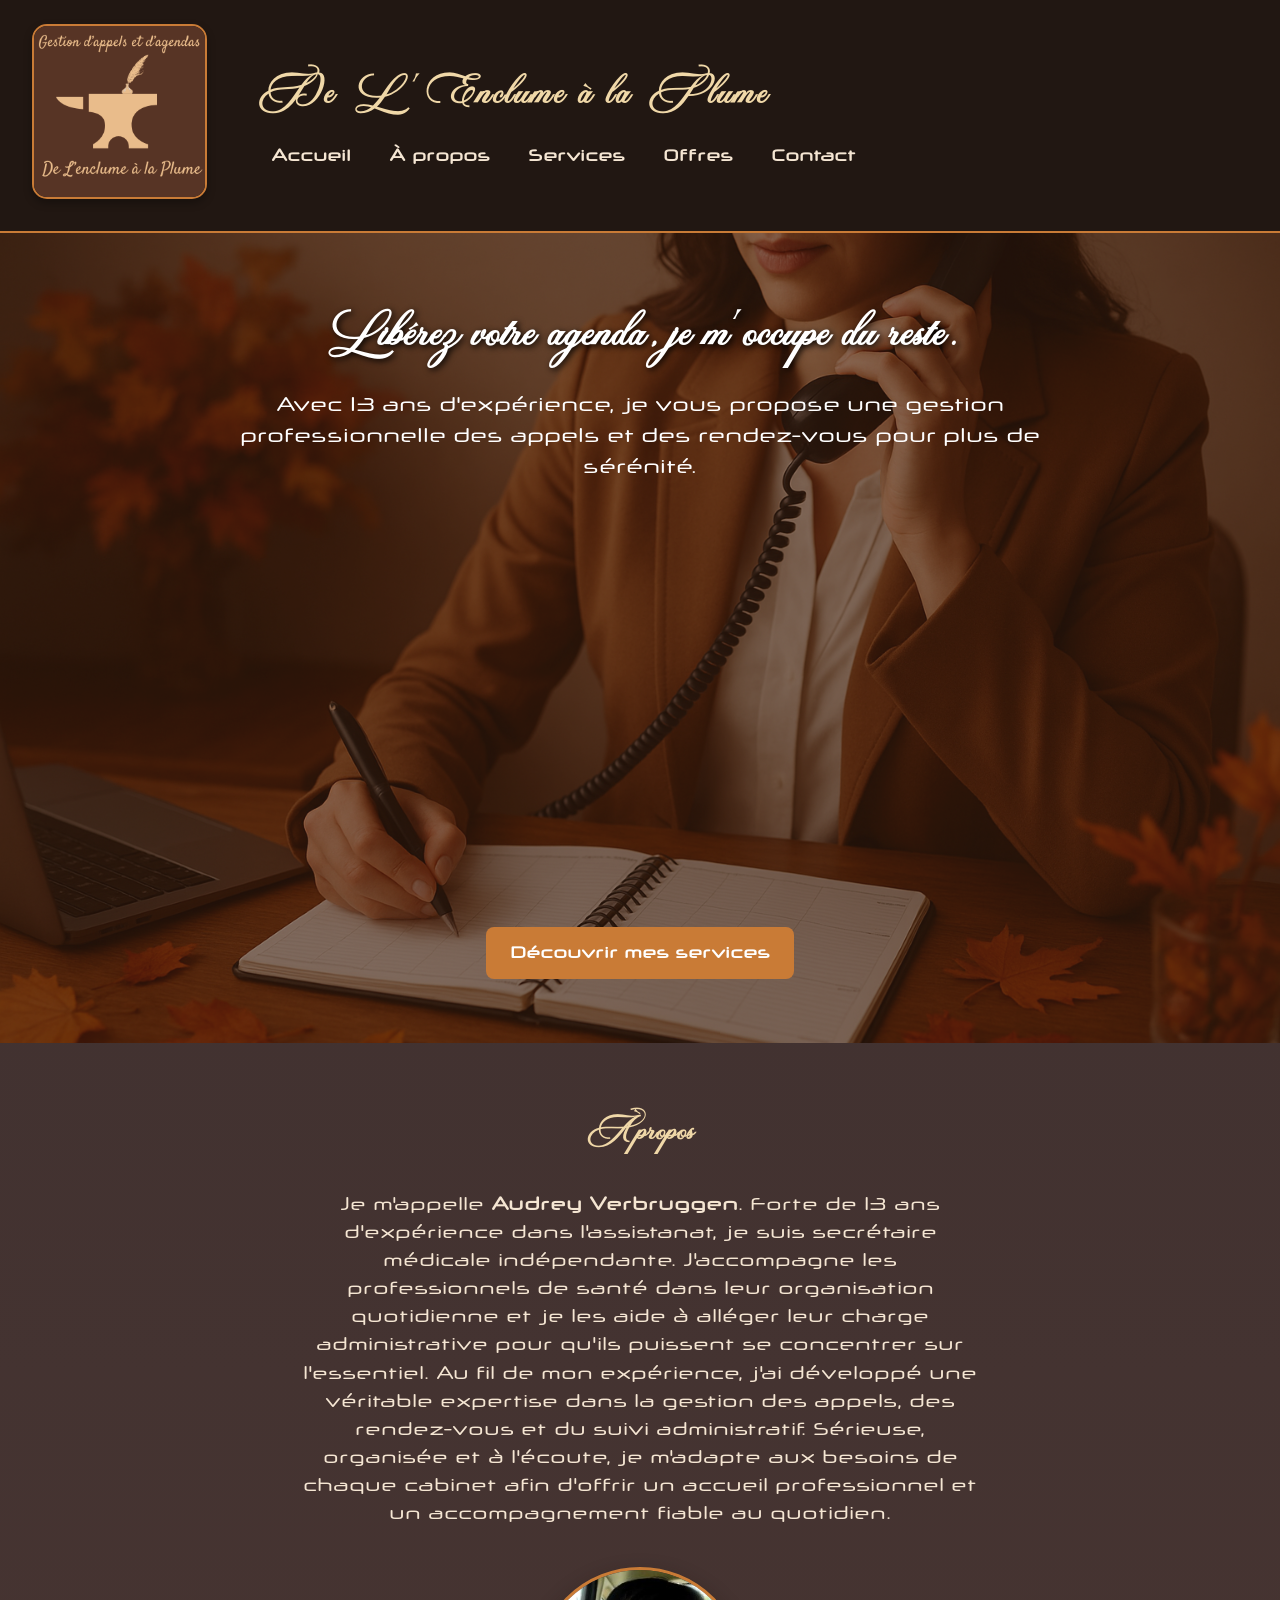
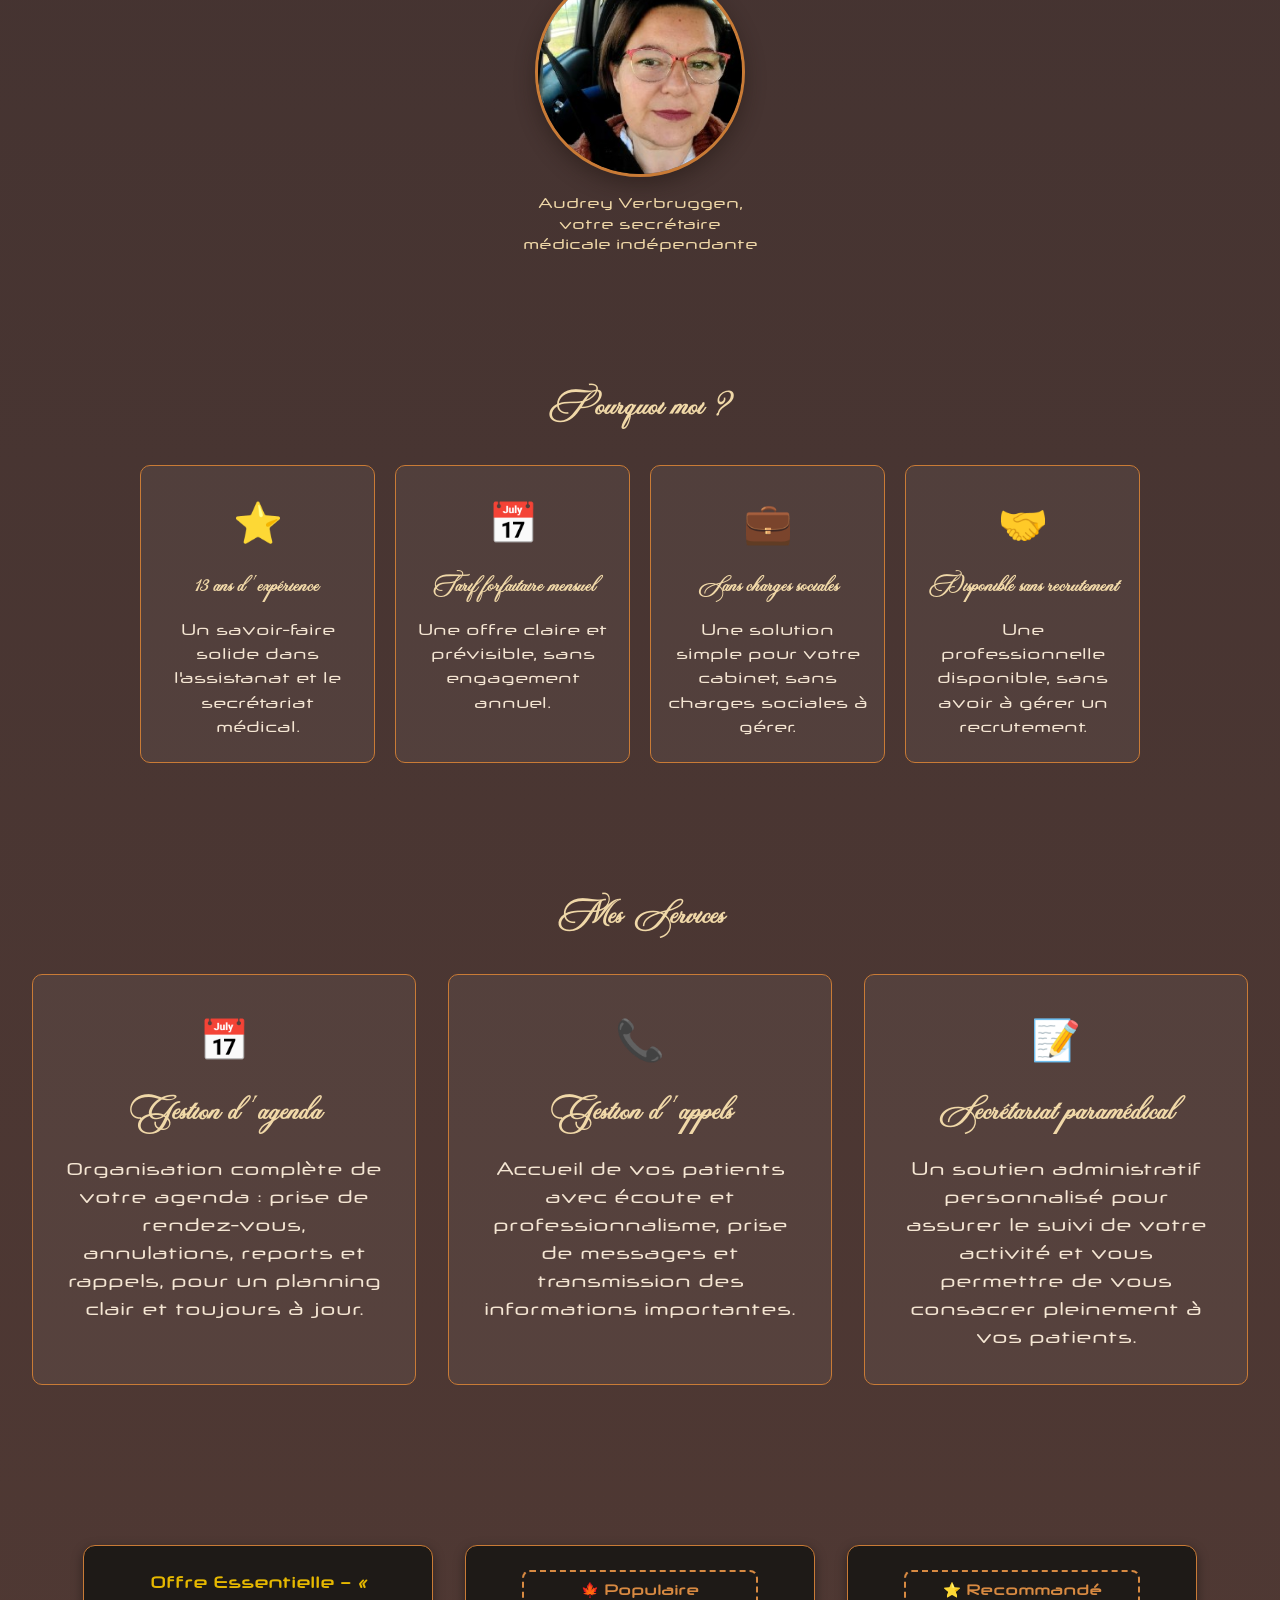
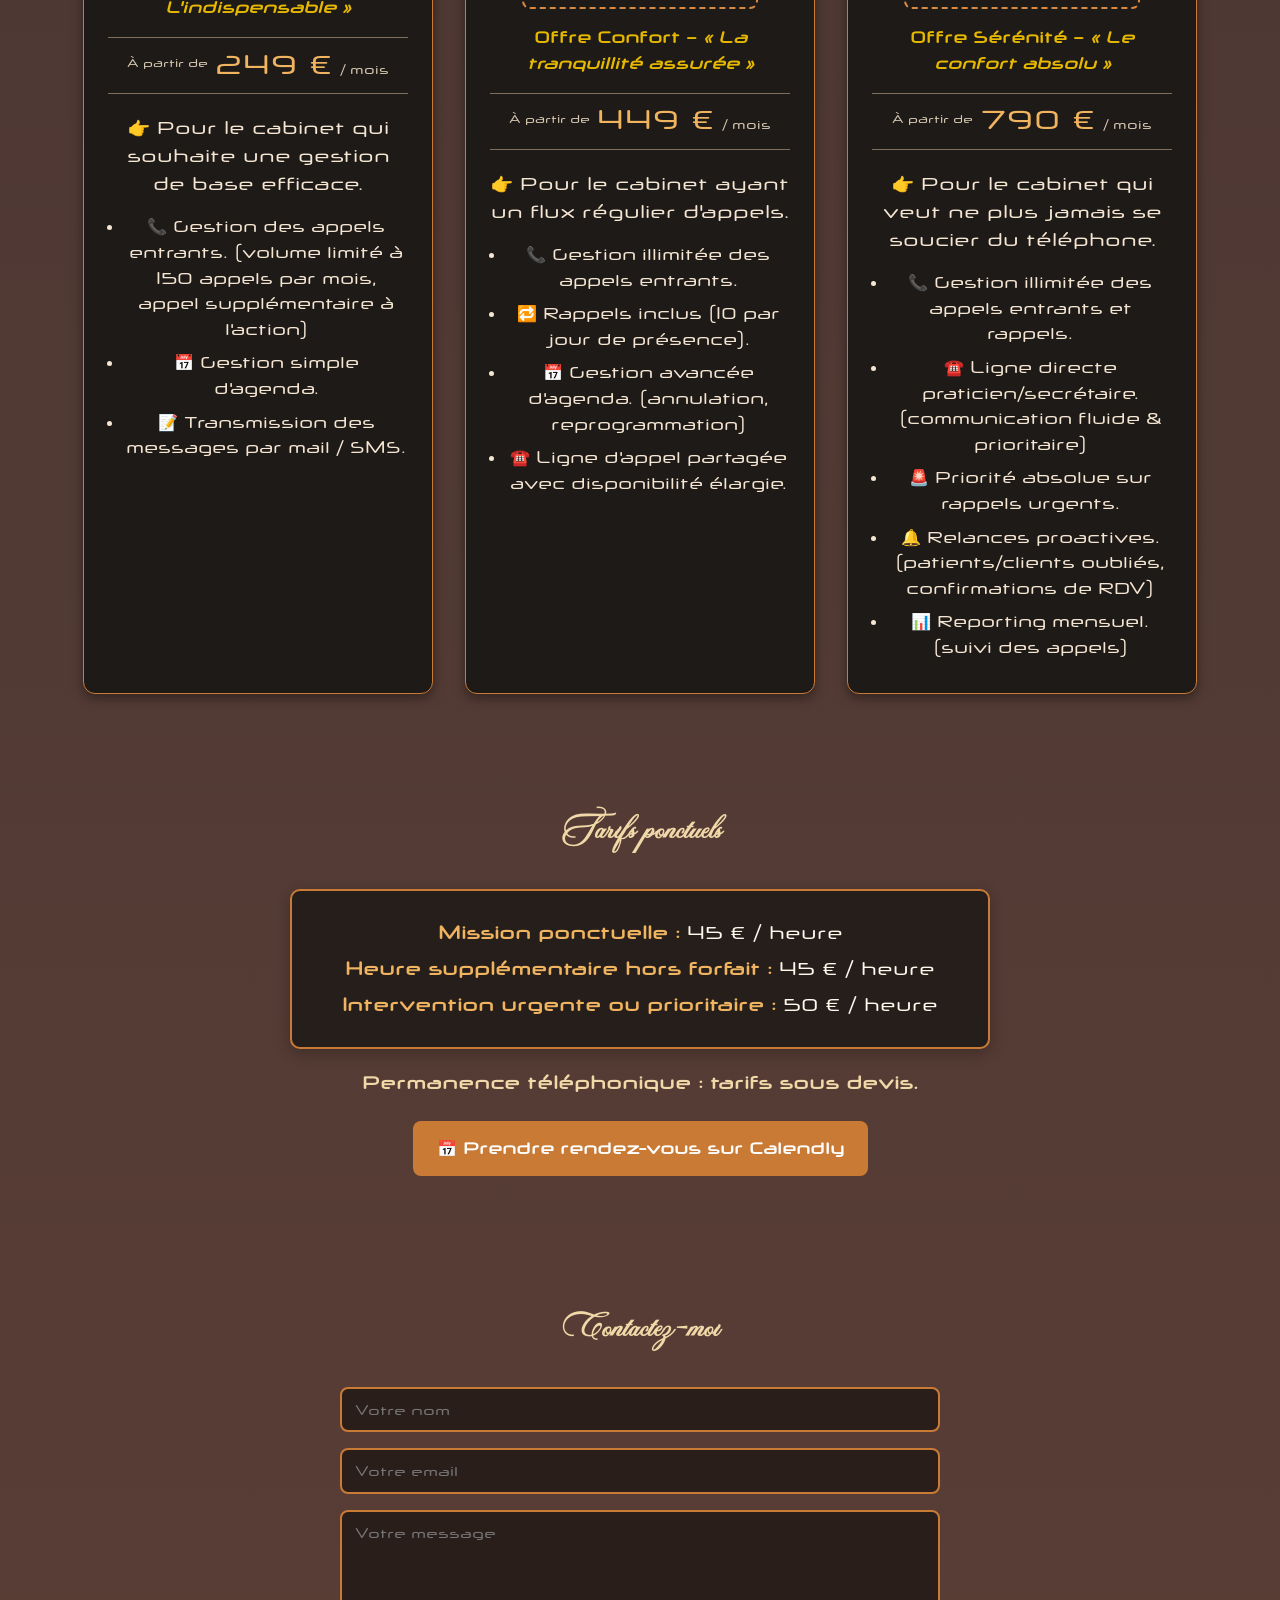
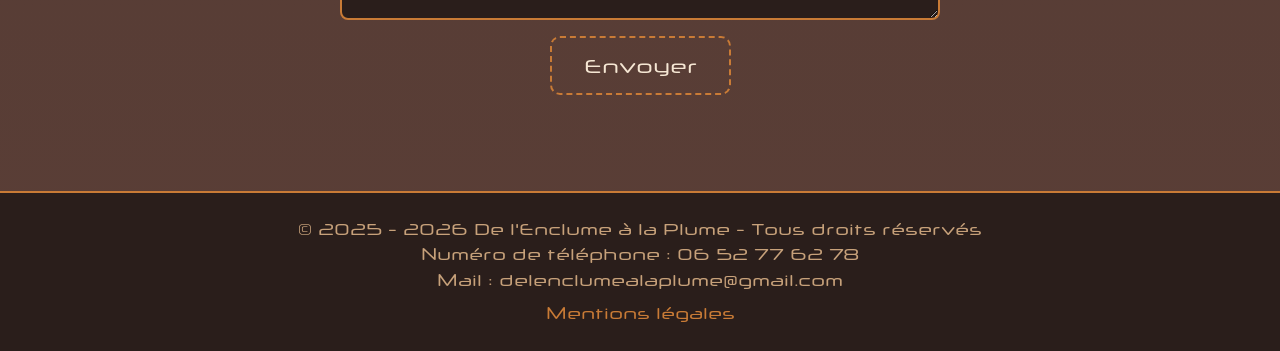
==== index.html @ 6bc29e53 "feat: enhance offer pricing display with improved styling and layout" ====
<!DOCTYPE html>
<html lang="fr">
<head>
  <meta charset="UTF-8">
  <meta name="viewport" content="width=device-width, initial-scale=1.0">
  <meta name="description" content="Découvrez De l'Enclume à la Plume, le site officiel présentant de secrétariat paramédical">
  <title>De l'Enclume à la Plume</title>
  <link rel="stylesheet" href="style.css">
  <link rel="icon" type="image/x-icon" href="images/favicon.png">

</head>
<body>

  <header>
    <div class="logo">
      <img src="images/logo.png" alt="Logo De l'Enclume à la Plume">
    </div>

    <div class="header-content">
    <h1>De L'Enclume à la Plume</h1>
    <button class="menu-toggle" type="button" aria-expanded="false" aria-controls="main-nav" aria-label="Ouvrir le menu">
      <span></span>
      <span></span>
      <span></span>
    </button>
    <nav id="main-nav">
      <a href="#">Accueil</a>
      <a href="#apropos">À propos</a>
      <a href="#services">Services</a>
      <a href="#offres">Offres</a>
      <a href="#contact">Contact</a>
    </nav>
    </div>
  </header>

  <section class="hero">
    <h2>Libérez votre agenda, je m'occupe du reste.</h2>
    <p>Avec 13 ans d'expérience, je vous propose une gestion professionnelle des appels et des rendez-vous pour plus de sérénité.</p>
    <a href="#services" class="btn">Découvrir mes services</a>
  </section>

  <section id="apropos">
    <h3>À propos</h3>
    <p>
      Je m'appelle <strong>Audrey Verbruggen</strong>. Forte de 13 ans d'expérience dans l'assistanat,
      je suis secrétaire médicale indépendante. J'accompagne les professionnels de santé dans leur organisation
      quotidienne et je les aide à alléger leur charge administrative pour qu'ils puissent se concentrer sur l'essentiel.
      Au fil de mon expérience, j'ai développé une véritable expertise dans la gestion des appels, des rendez-vous
      et du suivi administratif. Sérieuse, organisée et à l'écoute, je m'adapte aux besoins de chaque cabinet afin
      d'offrir un accueil professionnel et un accompagnement fiable au quotidien.
    </p>
    <figure class="about-portrait">
      <div class="about-portrait-frame">
        <img src="images/img_pdp.png" alt="Portrait d'Audrey Verbruggen">
      </div>
      <figcaption>Audrey Verbruggen, votre secrétaire médicale indépendante</figcaption>
    </figure>
  </section>

  <section id="pourquoi-moi" class="why-section">
    <h3>Pourquoi moi ?</h3>
    <div class="why-grid">
      <div class="why-item">
        <span class="icon">⭐</span>
        <h4>13 ans d'expérience</h4>
        <p>Un savoir-faire solide dans l'assistanat et le secrétariat médical.</p>
      </div>
      <div class="why-item">
        <span class="icon">📅</span>
        <h4>Tarif forfaitaire mensuel</h4>
        <p>Une offre claire et prévisible, sans engagement annuel.</p>
      </div>
      <div class="why-item">
        <span class="icon">💼</span>
        <h4>Sans charges sociales</h4>
        <p>Une solution simple pour votre cabinet, sans charges sociales à gérer.</p>
      </div>
      <div class="why-item">
        <span class="icon">🤝</span>
        <h4>Disponible sans recrutement</h4>
        <p>Une professionnelle disponible, sans avoir à gérer un recrutement.</p>
      </div>
    </div>
  </section>

  <section id="services">
    <h3>Mes Services</h3>
    <div class="services-grid">
      <div class="service-card">
        <span class="icon">📅</span>
        <h4>Gestion d'agenda</h4>
        <p>Organisation complète de votre agenda : prise de rendez-vous, annulations, reports et rappels, pour un planning clair et toujours à jour.</p>
      </div>

      <div class="service-card">
        <span class="icon">📞</span>
        <h4>Gestion d'appels</h4>
        <p>Accueil de vos patients avec écoute et professionnalisme, prise de messages et transmission des informations importantes.</p>
      </div>

      <div class="service-card">
        <span class="icon">📝</span>
        <h4>Secrétariat paramédical</h4>
        <p>Un soutien administratif personnalisé pour assurer le suivi de votre activité et vous permettre de vous consacrer pleinement à vos patients.</p>
      </div>
    </div>
  </section>
<!--🍂-->

<section id="offres" class="offres">
  <!-- Offre Essentielle -->
  <div class="offer-card">
    <h4>Offre Essentielle – <em>« L'indispensable »</em></h4>
    <p class="offer-price"><small>À partir de</small><strong>249 €</strong><span>/ mois</span></p>
    <p>👉 Pour le cabinet qui souhaite une gestion de base efficace.</p>
    <ul>
      <li>📞 Gestion des appels entrants. (volume limité à 150 appels par mois, appel supplémentaire à l'action)</li>
      <li>📅 Gestion simple d'agenda.</li>
      <li>📝 Transmission des messages par mail / SMS.</li>
    </ul>
  </div>

  <!-- Offre Confort -->
  <div class="offer-card populaire">
    <div class="badge">🍁 Populaire</div>
    <h4>Offre Confort – <em>« La tranquillité assurée »</em></h4>
    <p class="offer-price"><small>À partir de</small><strong>449 €</strong><span>/ mois</span></p>
    <p>👉 Pour le cabinet ayant un flux régulier d'appels.</p>
    <ul>
      <li>📞 Gestion illimitée des appels entrants.</li>
      <li>🔁 Rappels inclus (10 par jour de présence).</li>
      <li>📅 Gestion avancée d'agenda. (annulation, reprogrammation)</li>
      <li>☎️ Ligne d'appel partagée avec disponibilité élargie.</li>
    </ul>
  </div>

  <!-- Offre Sérénité -->
  <div class="offer-card premium">
    <div class="badge">⭐ Recommandé</div>
    <h4>Offre Sérénité – <em>« Le confort absolu »</em></h4>
    <p class="offer-price"><small>À partir de</small><strong>790 €</strong><span>/ mois</span></p>
    <p>👉 Pour le cabinet qui veut ne plus jamais se soucier du téléphone.</p>
    <ul>
      <li>📞 Gestion illimitée des appels entrants et rappels.</li>
      <li>☎️ Ligne directe praticien/secrétaire. (communication fluide & prioritaire)</li>
      <li>🚨 Priorité absolue sur rappels urgents.</li>
      <li>🔔 Relances proactives. (patients/clients oubliés, confirmations de RDV)</li>
      <li>📊 Reporting mensuel. (suivi des appels)</li>
    </ul>
  </div>
</section>

<section class="additional-pricing" aria-labelledby="tarifs-ponctuels">
  <h3 id="tarifs-ponctuels">Tarifs ponctuels</h3>
  <div class="pricing-list">
    <p><strong>Mission ponctuelle :</strong> 45 € / heure</p>
    <p><strong>Heure supplémentaire hors forfait :</strong> 45 € / heure</p>
    <p><strong>Intervention urgente ou prioritaire :</strong> 50 € / heure</p>
  </div>
  <p class="quote-note"><strong>Permanence téléphonique : tarifs sous devis.</strong></p>
  <a class="calendly-btn" href="https://calendly.com/delenclumealaplume/rdv-telephonique-20-min" target="_blank" rel="noopener noreferrer">
    📅 Prendre rendez-vous sur Calendly
  </a>
</section>

<!-- SECTION CONTACT -->
<section id="contact">
  <h3>Contactez-moi</h3>
  <form action="https://formspree.io/f/xgvnwkvw" method="POST">
    <input type="text" name="name" placeholder="Votre nom" required>
    <input type="email" name="email" placeholder="Votre email" required>
    <textarea name="message" placeholder="Votre message" rows="5" required></textarea>
    <button type="submit" class="contact-btn">Envoyer</button>
  </form>
</section>


  <footer>
    <p>&copy; 2025 - 2026 De l'Enclume à la Plume - Tous droits réservés</p>
    <div class="contact-info">
    <p>Numéro de téléphone : 06 52 77 62 78</p>
    <p>Mail : delenclumealaplume@gmail.com</p>
    </div>
    <p class="footer-link">
      <a href="mentions-legales-rgpd-delenclumealaplume.html">Mentions légales</a>
    </p>
  </footer>

  <script>
    const menuToggle = document.querySelector('.menu-toggle');
    const mainNav = document.querySelector('#main-nav');

    menuToggle.addEventListener('click', () => {
      const isOpen = mainNav.classList.toggle('is-open');
      menuToggle.setAttribute('aria-expanded', isOpen);
      menuToggle.setAttribute('aria-label', isOpen ? 'Fermer le menu' : 'Ouvrir le menu');
    });

    mainNav.querySelectorAll('a').forEach((link) => {
      link.addEventListener('click', () => {
        mainNav.classList.remove('is-open');
        menuToggle.setAttribute('aria-expanded', 'false');
        menuToggle.setAttribute('aria-label', 'Ouvrir le menu');
      });
    });

    document.addEventListener('keydown', (event) => {
      if (event.key === 'Escape') {
        mainNav.classList.remove('is-open');
        menuToggle.setAttribute('aria-expanded', 'false');
        menuToggle.setAttribute('aria-label', 'Ouvrir le menu');
      }
    });
  </script>

</body>
</html>
---- style.css ----
/* --- SCROLLBAR --- */
::-webkit-scrollbar {
  width: 12px;               /* largeur de la scrollbar */
}

::-webkit-scrollbar-track {
  background: #2a1e1b;        /* fond sombre du site */
  border-radius: 10px;
}

::-webkit-scrollbar-thumb {
  background: linear-gradient(180deg, #c97b36, #9e5c28); /* effet cuivre/orangé */
  border-radius: 10px;
  border: 2px solid #2a1e1b;  /* petit contour sombre pour l’intégrer */
}

::-webkit-scrollbar-thumb:hover {
  background: linear-gradient(180deg, #e0a65a, #b06a34); /* plus clair au hover */
}

* {
  scrollbar-width: thin;
  scrollbar-color: #c97b36 #2a1e1b;
}

html {
  scroll-behavior: smooth;
}

/* --- POLICES --- */
@font-face {
  font-family: 'Mutiara Calligraphy';
  src: url('fonts/Mutiara Calligraphy Font.otf') format('opentype');
  font-weight: normal;
  font-style: normal;
  font-display: swap;
}

@font-face {
  font-family: 'Neuropol X';
  src: url('fonts/Neuropol X Rg.otf') format('opentype');
  font-weight: normal;
  font-style: normal;
  font-display: swap;
}

/* --- RESET --- */
* {
  margin: 0;
  padding: 0;
  box-sizing: border-box;
  font-family: 'Neuropol X', sans-serif; /* texte normal par défaut */
}

body {
  background: linear-gradient(to bottom, #3c2f2f, #5a3e36);
  color: #f5e6d3;
  line-height: 1.6;
  font-family: 'Neuropol X', sans-serif;
  -webkit-font-smoothing: antialiased;
  text-rendering: optimizeLegibility;
}

/* --- HEADER --- */
/* Conteneur du header */
header {
  background: rgba(30, 20, 15, 0.9);
  padding: 1.5rem 2rem;
  border-bottom: 2px solid #c97b36;

  display: flex;              /* permet de mettre logo + titre sur une ligne */
  align-items: center;        /* aligne verticalement */
  justify-content: center;    /* centre le tout */
  gap: 1rem;                  /* espace entre logo et titre */
}

/* Logo */
/* --- HEADER --- */
header {
  background: rgba(30, 20, 15, 0.9);
  padding: 1.5rem 2rem;
  border-bottom: 2px solid #c97b36;

  display: flex;
  align-items: center;
  position: relative;
}

/* Logo fixé à gauche */
.logo {
  flex-shrink: 0; /* empêche le logo de se réduire */
  margin-right: 2rem;
}

.logo img {
  height: 175px;
  width: auto;
  border-radius: 15px;
  border: 2px solid #c97b36;
  box-shadow: 0 4px 8px rgba(0,0,0,0.3);
}

/* Bloc titre + navigation */
.header-content {
  flex: 1; /* prend toute la place disponible */
  display: flex;
  flex-direction: column;
  align-items: left;   /* centre horizontalement */
  justify-content: left;
  text-align: left;
}

header h1 {
  font-size: 2.5rem;
  color: #f0d8a8;
  letter-spacing: 2px;
  font-family: 'Mutiara Calligraphy', cursive;
  margin-bottom: 0.5rem;
}
.header-content .contact-info {
  font-size: 1rem;
  color: #d8c9b3;
  margin-bottom: 0.5rem;
  font-family: 'Neuropol X', sans-serif;
  text-align: right;
  position: absolute;
  top: 5rem;
  right: 2rem;
}

nav {
  margin-top: 0.5rem;
}

.menu-toggle {
  display: none;
}

nav a {
  color: #f5e6d3;
  margin: 0 1rem;
  text-decoration: none;
  font-weight: bold;
  font-family: 'Neuropol X', sans-serif;
  transition: color 0.3s;
}

nav a:hover {
  color: #c97b36;
}

/* --- HERO SECTION --- */
.hero {
  height: 90vh;
  background: url('images/background.png') no-repeat center/cover;
  display: flex;
  flex-direction: column;
  justify-content: center;
  align-items: center;
  text-align: center;
  color: #fff;
  position: relative;
}

.hero::after {
  content: "";
  position: absolute;
  top: 0; left: 0; right: 0; bottom: 0;
  background: rgba(60, 30, 15, 0.55);
}

.hero h2,
.hero p,
.hero .btn {
  position: relative;
  z-index: 1;
}

.hero h2 {
  font-size: 3rem;
  text-shadow: 2px 2px 6px #000;
  font-family: 'Mutiara Calligraphy', cursive;
}

.hero p {
  margin-top: 1rem;
  font-size: 1.2rem;
  font-family: 'Neuropol X', sans-serif;
}

.btn {
  display: inline-block;
  margin-top: 2rem;
  padding: 0.8rem 1.5rem;
  background: #c97b36;
  color: #fff;
  text-decoration: none;
  border-radius: 8px;
  font-weight: bold;
  font-family: 'Neuropol X', sans-serif;
  transition: background 0.3s;
}

.btn:hover {
  background: #9e5c28;
}

.hero h2,
.hero p {
  text-align: center;
  margin-left: auto;
  margin-right: auto;
  max-width: 800px; /* évite que le texte s'étale trop large */
}

/* --- CONTENT SECTIONS --- */
section {
  padding: 4rem 2rem;
  text-align: center;
}

section h3 {
  font-size: 2rem;
  margin-bottom: 2rem;
  color: #f0d8a8;
  font-family: 'Mutiara Calligraphy', cursive;
}

section p {
  max-width: 700px;
  margin: auto;
  font-size: 1.1rem;
  font-family: 'Neuropol X', sans-serif;
}

.about-portrait {
  margin: 2.5rem auto 0;
  max-width: 240px;
  text-align: center;
}

.about-portrait-frame {
  position: relative;
  width: 210px;
  height: 210px;
  margin: 0 auto 1rem;
  border: 3px solid #c97b36;
  border-radius: 50%;
  overflow: hidden;
  box-shadow: 0 8px 20px rgba(30, 20, 15, 0.45);
}

.about-portrait-frame img {
  position: absolute;
  width: 290px;
  max-width: none;
  height: auto;
  top: calc(50% + 26px);
  left: 50%;
  transform: translate(-50%, -50%);
}

.about-portrait figcaption {
  color: #f0d8a8;
  font-size: 0.9rem;
  line-height: 1.4;
}

.why-grid {
  display: grid;
  grid-template-columns: repeat(auto-fit, minmax(210px, 1fr));
  gap: 1.25rem;
  max-width: 1000px;
  margin: 0 auto;
}

.why-item {
  padding: 1.5rem 1rem;
  border: 1px solid #c97b36;
  border-radius: 10px;
  background: rgba(255, 255, 255, 0.05);
}

.why-item h4 {
  margin-bottom: 0.75rem;
  color: #f0d8a8;
  font-family: 'Mutiara Calligraphy', cursive;
  font-size: 1.35rem;
}

.why-item p {
  font-size: 0.95rem;
}

/* --- SERVICES --- */
.services-grid {
  display: grid;
  grid-template-columns: repeat(auto-fit, minmax(250px, 1fr));
  gap: 2rem;
  margin-top: 2rem;
}

.service-card {
  background: rgba(255, 255, 255, 0.05);
  padding: 2rem;
  border-radius: 10px;
  border: 1px solid #c97b36;
  transition: transform 0.3s, background 0.3s;
}

.service-card:hover {
  transform: translateY(-5px);
  background: rgba(255, 255, 255, 0.08);
}

.service-card h4 {
  margin-bottom: 1rem;
  font-size: 2rem;
  color: #f0d8a8;
  font-family: 'Mutiara Calligraphy', cursive;
}

/* Container des offres */
.offres {
  display: flex;
  justify-content: center;
  align-items: stretch;
  gap: 2rem;
  margin: 2rem 0;
  flex-wrap: wrap; /* Pour passer en colonne sur mobile */
}

/* Badges */
.badge {
  display: center;
  margin: 0 2pc 1rem 2pc; /* centré au-dessus du titre */
  padding: 0.4rem 1rem;
  font-size: 0.9rem;
  font-weight: bold;
  color: #d88a42; /* cuivre doux */
  border: 2px dashed #d88a42; /* contour pointillé */
  border-radius: 8px;
  text-align: center;
}


/* Cartes */
.offer-card {
  flex: 1 1 300px; /* Minimum 300px, grandit si espace */
  max-width: 350px;
  background: #1e1a17;
  border: 1px solid #c97b36;
  border-radius: 12px;
  padding: 1.5rem;
  position: relative;
  color: #f5e6d3;
  box-shadow: 0 4px 12px rgba(0,0,0,0.4);
  transition: transform 0.3s ease, box-shadow 0.3s ease;
}

.offer-card:hover {
  transform: translateY(-8px);
  box-shadow: 0 8px 20px rgba(0,0,0,0.6);
}

/* Titres des offres */
.offer-card h4 {
  font-family: 'Neuropol X', sans-serif;
  margin-bottom: 1rem;
  color: #e6b800;
  text-align: center;
}

.offer-price {
  display: flex;
  align-items: baseline;
  justify-content: center;
  gap: 0.45rem;
  margin: 0 auto 1.25rem;
  padding: 0.8rem 0 1rem;
  border-top: 1px solid rgba(240, 216, 168, 0.45);
  border-bottom: 1px solid rgba(240, 216, 168, 0.45);
  color: #f0d8a8;
  line-height: 1;
  text-align: center;
}

.offer-price small {
  align-self: center;
  color: #d8c9b3;
  font-family: 'Neuropol X', sans-serif;
  font-size: 0.7rem;
  font-weight: normal;
  letter-spacing: 0;
}

.offer-price strong {
  color: #f0b35f;
  font-family: 'Neuropol X', sans-serif;
  font-size: 1.65rem;
  font-weight: normal;
  letter-spacing: 1px;
}

.offer-price span {
  color: #d8c9b3;
  font-family: 'Neuropol X', sans-serif;
  font-size: 0.75rem;
}

/* Listes */
.offer-card ul {
  margin: 1rem 0 0;
  padding-left: 1rem;
}

.offer-card li {
  margin-bottom: 0.5rem;
}

.additional-pricing {
  padding-top: 1rem;
}

.pricing-list {
  max-width: 700px;
  margin: 0 auto;
  padding: 1.25rem;
  border: 2px solid #c97b36;
  border-radius: 10px;
  background: rgba(30, 26, 23, 0.85);
  box-shadow: 0 4px 14px rgba(0, 0, 0, 0.25);
}

.pricing-list p {
  margin: 0.5rem auto;
  color: #fff8ec;
}

.pricing-list strong {
  color: #f0b35f;
}

.quote-note {
  margin-top: 1.25rem;
  color: #f0d8a8;
}

.calendly-btn {
  display: inline-flex;
  align-items: center;
  justify-content: center;
  gap: 0.5rem;
  margin-top: 1.5rem;
  padding: 0.9rem 1.5rem;
  border-radius: 8px;
  background: #c97b36;
  color: #fff;
  font-weight: bold;
  text-decoration: none;
  transition: background 0.3s, transform 0.3s;
}

.calendly-btn:hover {
  background: #9e5c28;
  transform: translateY(-2px);
}

/* --- FOOTER --- */
footer {
  background: #2a1e1b;
  text-align: center;
  padding: 1.5rem;
  border-top: 2px solid #c97b36;
  color: #c7a17a;
  font-family: 'Neuropol X', sans-serif;
}


/* --- ICONES ET ANIMATIONS --- */
.service-card i {
  font-size: 2rem;
  margin-bottom: 1rem;
  display: block;
  color: #c97b36; /* cuivre */
  transition: transform 0.3s, color 0.3s;
}

.service-card:hover i {
  transform: scale(1.2);
  color: #e0a65a; /* cuivre plus clair au hover */
}

/* --- CONTACT BUTTON --- */
.contact-btn {
  background: none;
  border: 2px dashed #c97b36;
  color: #f5e6d3;
  padding: 1rem 2rem;
  font-size: 1.2rem;
  border-radius: 10px;
  transition: all 0.3s ease;
  display: inline-block;
}

.contact-btn:hover {
  background: rgba(201, 123, 54, 0.15);
  color: #e0a65a;
  transform: scale(1.05);
}

/* --- FADE-IN SECTIONS --- */
section {
  opacity: 0;
  transform: translateY(30px);
  animation: fadeInUp 0.8s ease forwards;
}

section:nth-of-type(2) { animation-delay: 0.2s; }
section:nth-of-type(3) { animation-delay: 0.4s; }
section:nth-of-type(4) { animation-delay: 0.6s; }

@keyframes fadeInUp {
  to {
    opacity: 1;
    transform: translateY(0);
  }
}

/* --- ICONES CUIVRÉES --- */
.icon {
  font-size: 2.5rem;
  color: #c97b36; /* cuivre principal */
  display: block;
  margin-bottom: 1rem;
  transition: transform 0.3s ease, color 0.3s ease;
}

/* Effet au survol */
.service-card:hover .icon {
  transform: scale(1.2);
  color: #e0a65a; /* cuivre plus clair */
}


/* --- FOOTER LINK STYLING --- */
.footer-link {
  margin-top: 0.5rem;
}

.footer-link a {
  color: #c97b36;
  text-decoration: none;
  transition: color 0.3s;
}

.footer-link a:hover {
  color: #e0a65a;
  text-decoration: underline;
}

form {
  max-width: 600px;
  margin: 2rem auto;
  display: flex;
  flex-direction: column;
  gap: 1rem;
}

form input,
form textarea {
  padding: 0.8rem;
  border: 2px solid #c97b36;
  border-radius: 8px;
  background: #2a1e1b;
  color: #f5e6d3;
  font-family: 'Neuropol X', sans-serif;
}

form input:focus,
form textarea:focus {
  outline: none;
  border-color: #e0a65a;
  box-shadow: 0 0 8px rgba(201,123,54,0.5);
}

form button {
  align-self: center;
}

/* --- INDEED BUTTON STYLING --- */
.indeed-btn {
  display: inline-flex;
  align-items: center;
  justify-content: center;
  margin: 1rem auto 0;   /* ← auto centre horizontalement */
  padding: 0.8rem 1.5rem;
  background: #9e5c28;
  color: white;
  text-decoration: none;
  border-radius: 8px;
  font-weight: bold;
  font-family: 'Neuropol X', sans-serif;
  transition: background 0.3s, transform 0.3s;
  gap: 0.5rem;
}

.indeed-btn:hover {
  background: #9e5c28;
  transform: translateY(-2px);
}

.indeed-icon {
  font-size: 1.2rem;
}

.contact-alternative {
  margin: 1.5rem 0 0.5rem;
  font-style: italic;
  color: #d8c9b3;
  text-align: center; /* centrer le texte alternatif aussi */
}

/* --- RESPONSIVE NAVIGATION --- */
@media (max-width: 700px) {
  header {
    padding: 1rem;
    align-items: flex-start;
    gap: 1rem;
  }

  .logo {
    margin-right: 0;
  }

  .logo img {
    width: 76px;
    height: 76px;
    object-fit: cover;
    border-radius: 12px;
  }

  .header-content {
    min-width: 0;
    align-items: stretch;
    justify-content: flex-start;
  }

  header h1 {
    padding-right: 3.5rem;
    font-size: clamp(1.5rem, 8vw, 2rem);
    line-height: 1.15;
    letter-spacing: 1px;
  }

  .menu-toggle {
    position: absolute;
    top: 1rem;
    right: 1rem;
    display: flex;
    width: 44px;
    height: 44px;
    padding: 0.65rem;
    flex-direction: column;
    justify-content: center;
    gap: 5px;
    background: transparent;
    border: 2px solid #c97b36;
    border-radius: 8px;
    cursor: pointer;
  }

  .menu-toggle span {
    display: block;
    width: 100%;
    height: 2px;
    background: #f5e6d3;
    transition: transform 0.25s ease, opacity 0.25s ease;
  }

  .menu-toggle[aria-expanded="true"] span:nth-child(1) {
    transform: translateY(7px) rotate(45deg);
  }

  .menu-toggle[aria-expanded="true"] span:nth-child(2) {
    opacity: 0;
  }

  .menu-toggle[aria-expanded="true"] span:nth-child(3) {
    transform: translateY(-7px) rotate(-45deg);
  }

  nav {
    display: none;
    margin-top: 1rem;
    padding: 0.5rem 0;
    border-top: 1px solid rgba(201, 123, 54, 0.5);
  }

  nav.is-open {
    display: flex;
    flex-direction: column;
    gap: 0.25rem;
  }

  nav a {
    margin: 0;
    padding: 0.65rem 0.25rem;
  }

  .hero {
    min-height: 78vh;
    height: auto;
    padding: 5rem 1.25rem;
  }

  .hero h2 {
    font-size: clamp(2rem, 10vw, 3rem);
    line-height: 1.15;
  }

  section {
    padding: 3rem 1.25rem;
  }

  section h3 {
    font-size: 1.75rem;
  }

  section p {
    font-size: 1rem;
  }

  .services-grid {
    grid-template-columns: 1fr;
    gap: 1.25rem;
  }

  .service-card,
  .offer-card {
    padding: 1.25rem;
  }

  .offer-card {
    flex-basis: 100%;
  }

  form {
    width: 100%;
  }
}
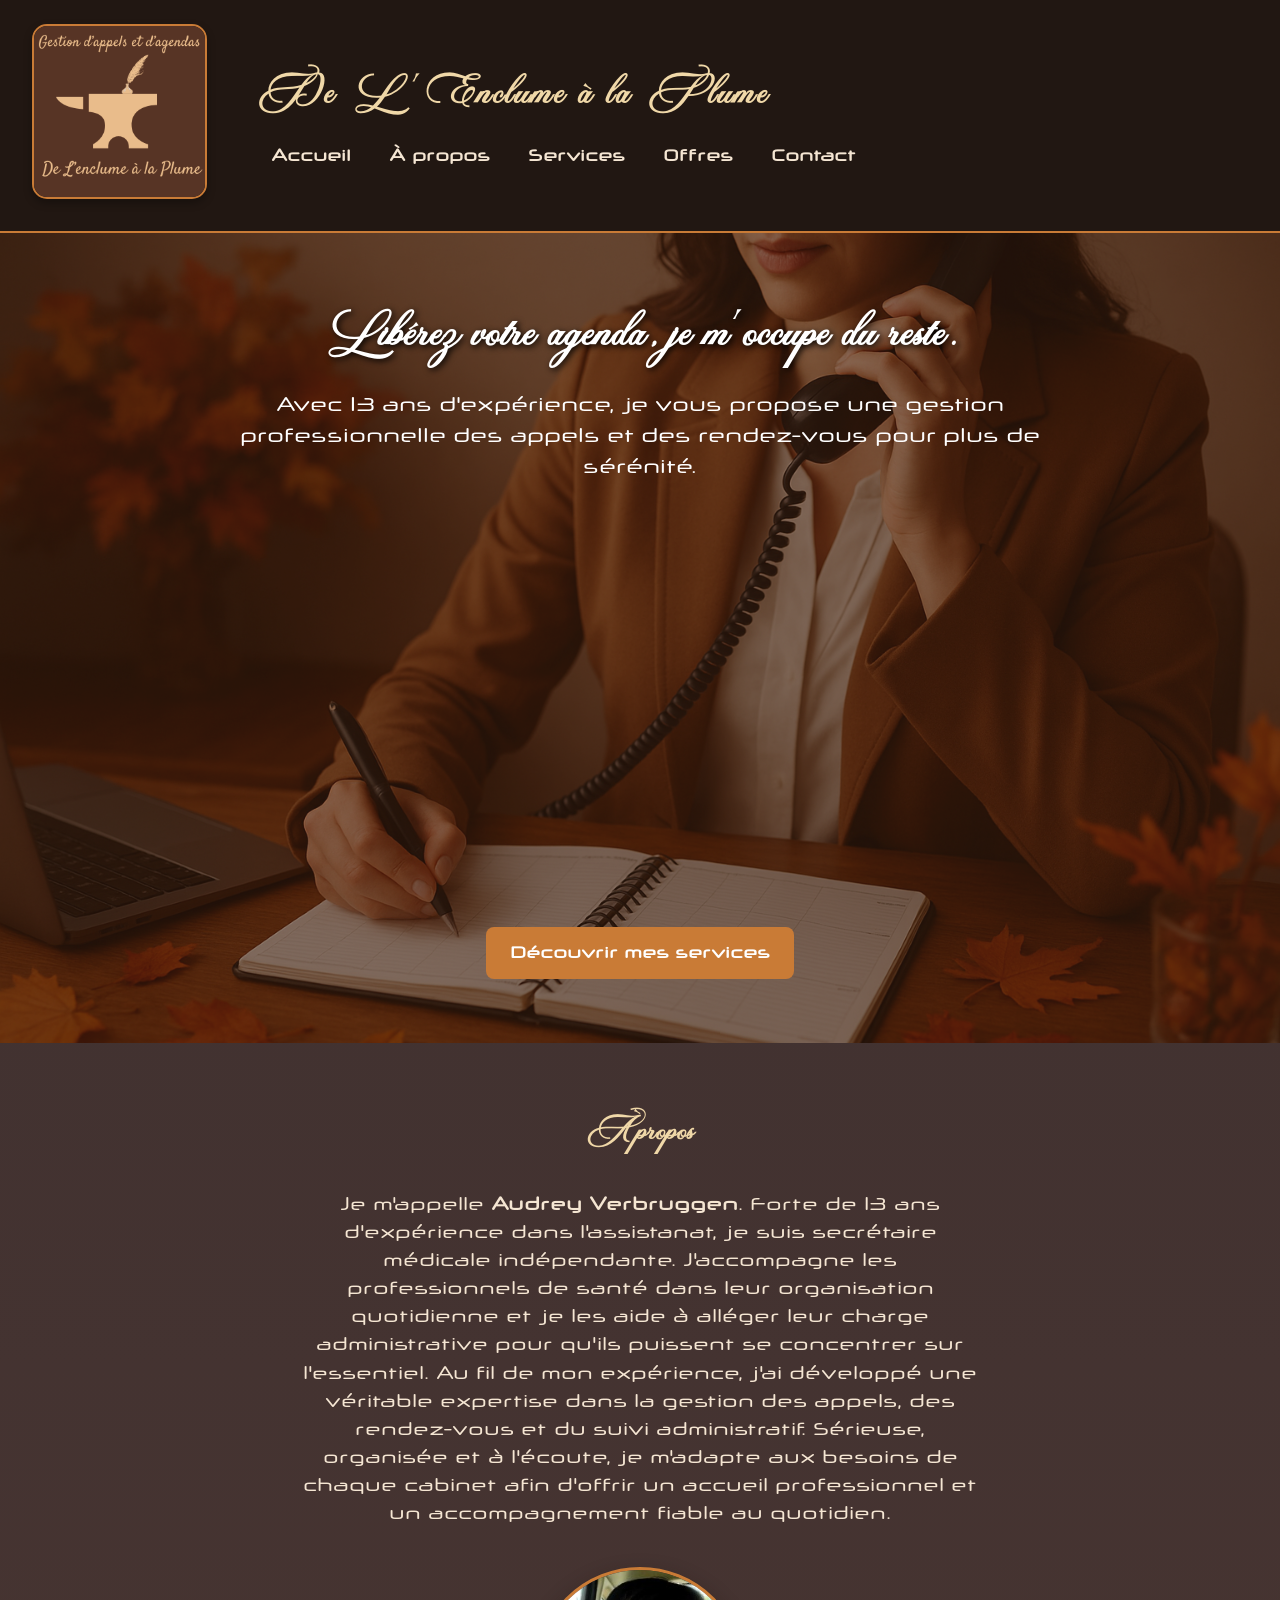
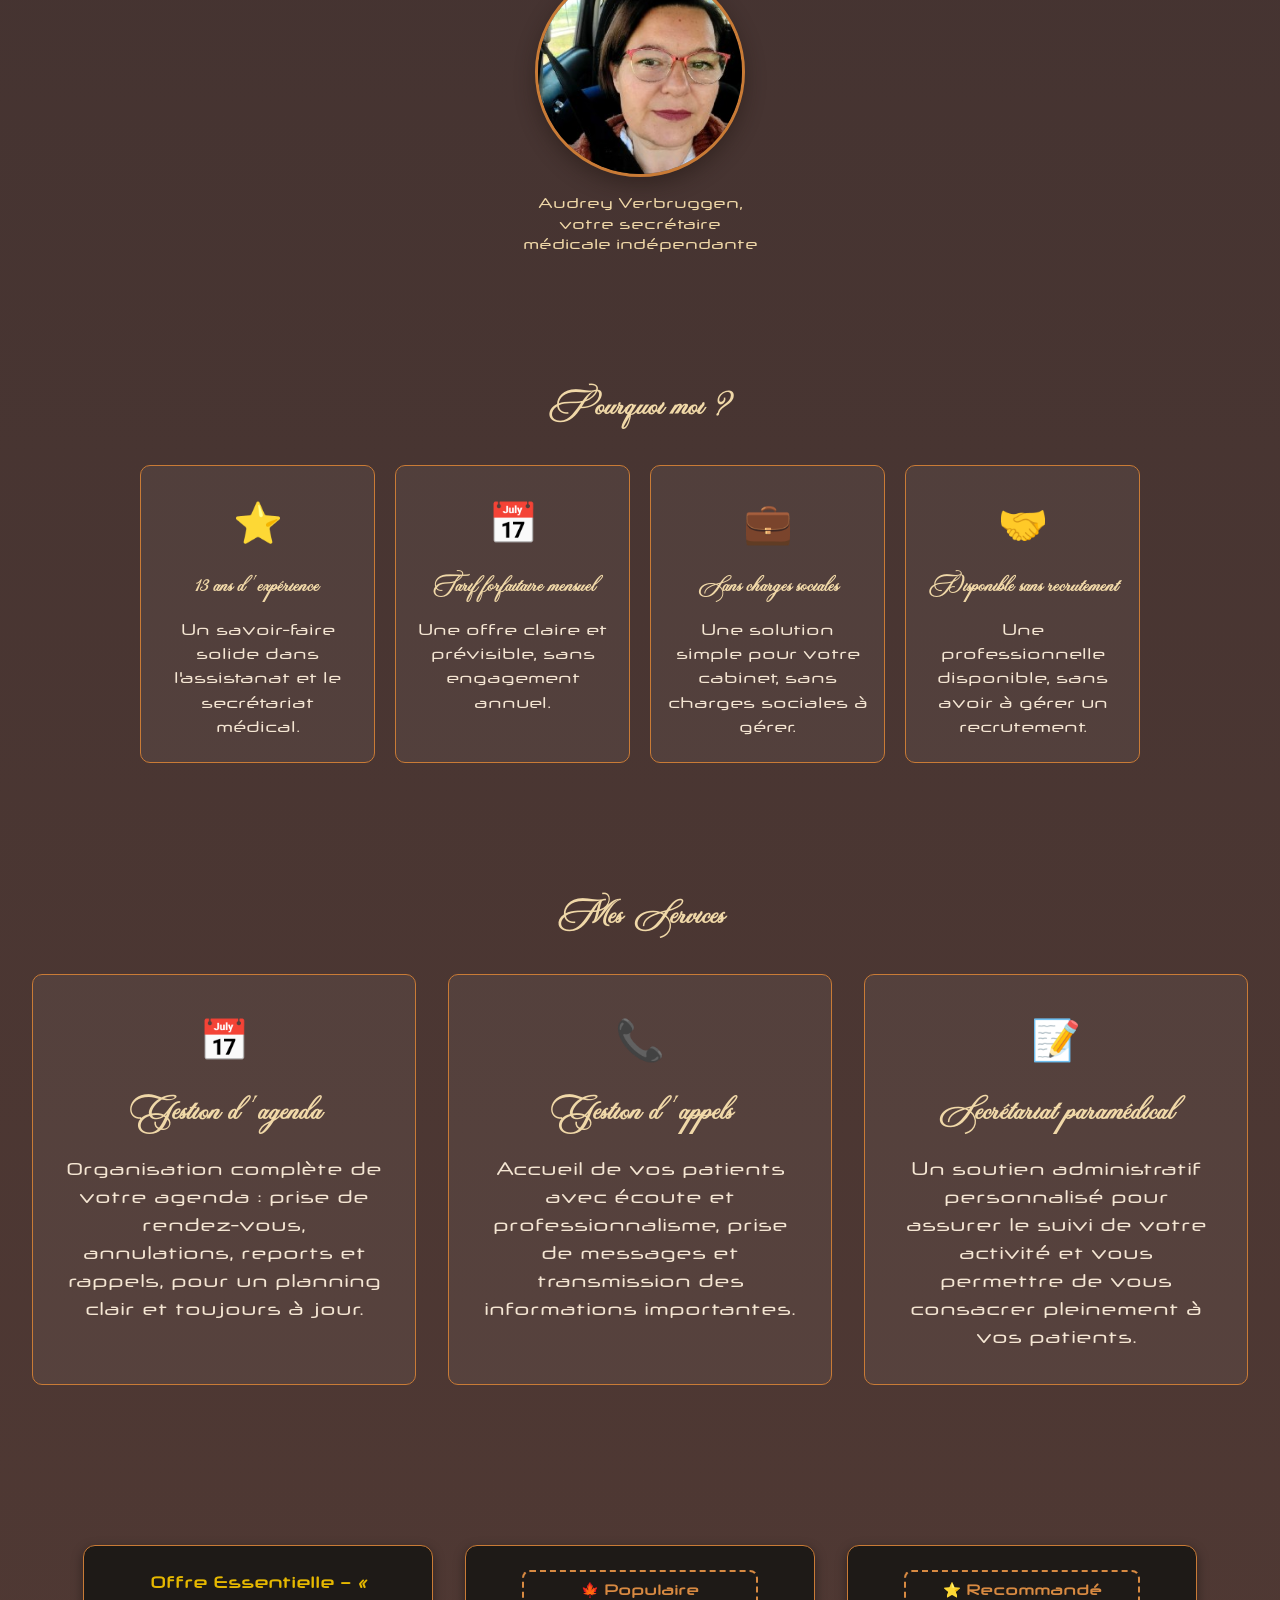
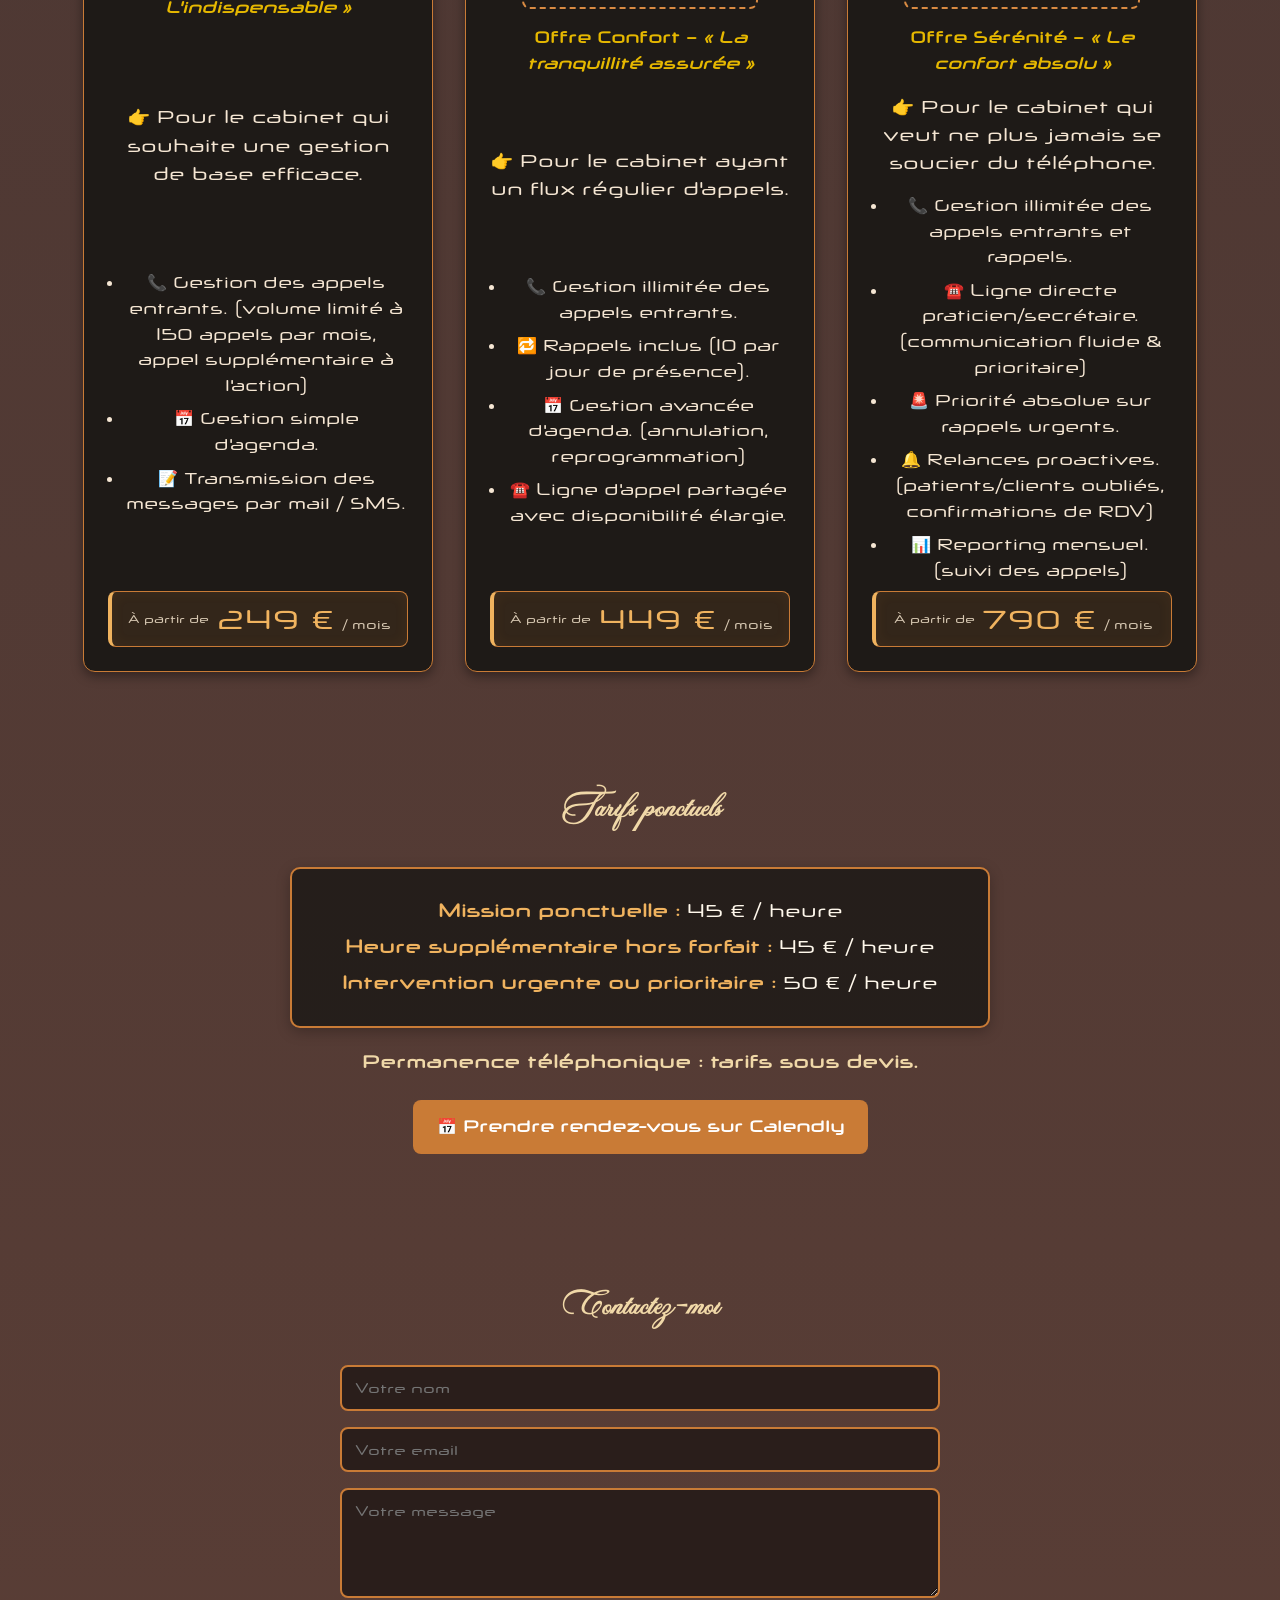
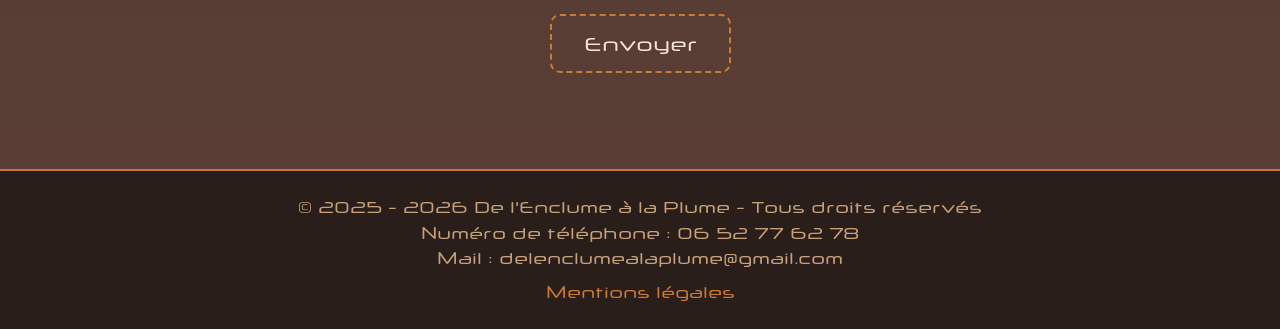
==== commit 53481411: "feat: update offer card layout and styling for improved presentation" ====
--- a/index.html
+++ b/index.html
@@ -111,20 +111,19 @@
   <!-- Offre Essentielle -->
   <div class="offer-card">
     <h4>Offre Essentielle – <em>« L'indispensable »</em></h4>
-    <p class="offer-price"><small>À partir de</small><strong>249 €</strong><span>/ mois</span></p>
     <p>👉 Pour le cabinet qui souhaite une gestion de base efficace.</p>
     <ul>
       <li>📞 Gestion des appels entrants. (volume limité à 150 appels par mois, appel supplémentaire à l'action)</li>
       <li>📅 Gestion simple d'agenda.</li>
       <li>📝 Transmission des messages par mail / SMS.</li>
     </ul>
+    <p class="offer-price"><small>À partir de</small><strong>249 €</strong><span>/ mois</span></p>
   </div>
 
   <!-- Offre Confort -->
   <div class="offer-card populaire">
     <div class="badge">🍁 Populaire</div>
     <h4>Offre Confort – <em>« La tranquillité assurée »</em></h4>
-    <p class="offer-price"><small>À partir de</small><strong>449 €</strong><span>/ mois</span></p>
     <p>👉 Pour le cabinet ayant un flux régulier d'appels.</p>
     <ul>
       <li>📞 Gestion illimitée des appels entrants.</li>
@@ -132,13 +131,13 @@
       <li>📅 Gestion avancée d'agenda. (annulation, reprogrammation)</li>
       <li>☎️ Ligne d'appel partagée avec disponibilité élargie.</li>
     </ul>
+    <p class="offer-price"><small>À partir de</small><strong>449 €</strong><span>/ mois</span></p>
   </div>
 
   <!-- Offre Sérénité -->
   <div class="offer-card premium">
     <div class="badge">⭐ Recommandé</div>
     <h4>Offre Sérénité – <em>« Le confort absolu »</em></h4>
-    <p class="offer-price"><small>À partir de</small><strong>790 €</strong><span>/ mois</span></p>
     <p>👉 Pour le cabinet qui veut ne plus jamais se soucier du téléphone.</p>
     <ul>
       <li>📞 Gestion illimitée des appels entrants et rappels.</li>
@@ -147,6 +146,7 @@
       <li>🔔 Relances proactives. (patients/clients oubliés, confirmations de RDV)</li>
       <li>📊 Reporting mensuel. (suivi des appels)</li>
     </ul>
+    <p class="offer-price"><small>À partir de</small><strong>790 €</strong><span>/ mois</span></p>
   </div>
 </section>
 
--- a/style.css
+++ b/style.css
@@ -348,6 +348,8 @@
 .offer-card {
   flex: 1 1 300px; /* Minimum 300px, grandit si espace */
   max-width: 350px;
+  display: flex;
+  flex-direction: column;
   background: #1e1a17;
   border: 1px solid #c97b36;
   border-radius: 12px;
@@ -376,13 +378,17 @@
   align-items: baseline;
   justify-content: center;
   gap: 0.45rem;
-  margin: 0 auto 1.25rem;
-  padding: 0.8rem 0 1rem;
-  border-top: 1px solid rgba(240, 216, 168, 0.45);
-  border-bottom: 1px solid rgba(240, 216, 168, 0.45);
+  width: 100%;
+  margin: auto 0 0;
+  padding: 0.85rem 0.75rem;
+  border: 1px solid #c97b36;
+  border-left: 4px solid #f0b35f;
+  border-radius: 8px;
+  background: rgba(201, 123, 54, 0.12);
   color: #f0d8a8;
   line-height: 1;
   text-align: center;
+  box-shadow: inset 0 0 14px rgba(201, 123, 54, 0.08);
 }
 
 .offer-price small {
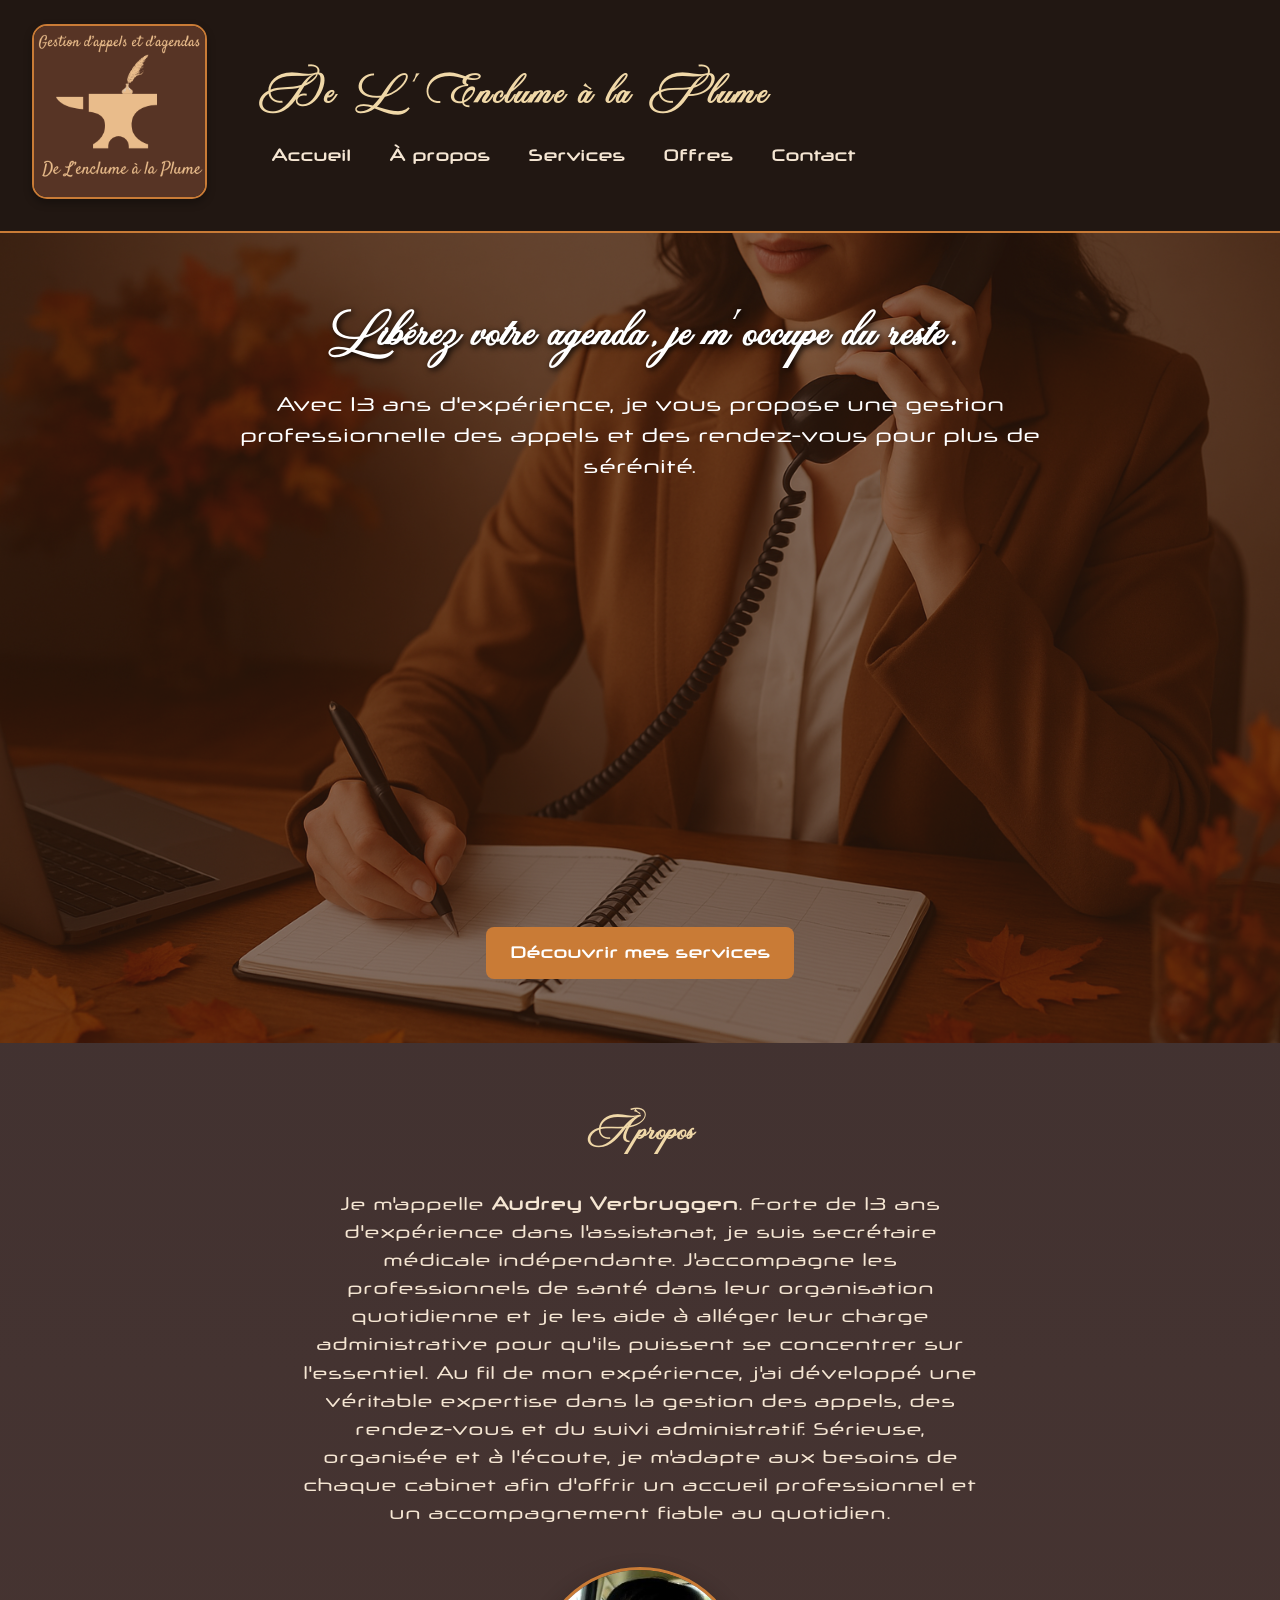
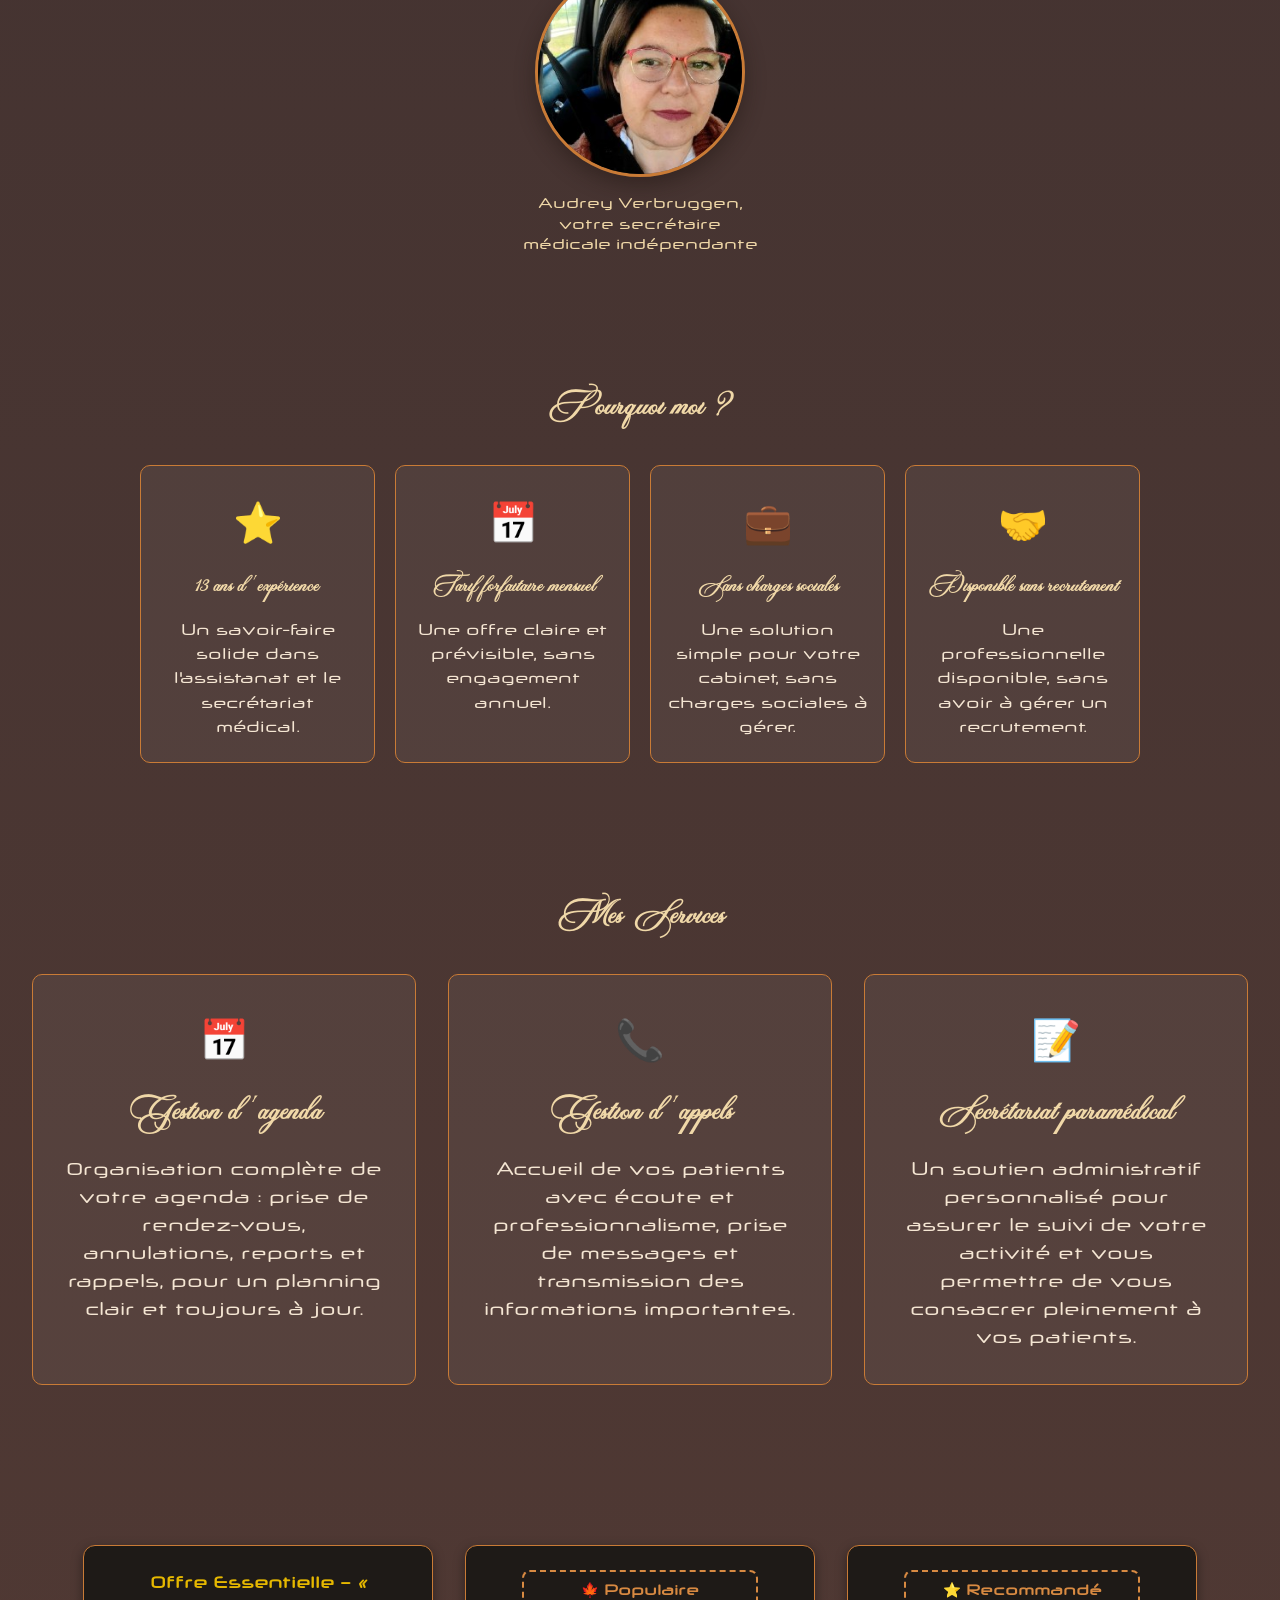
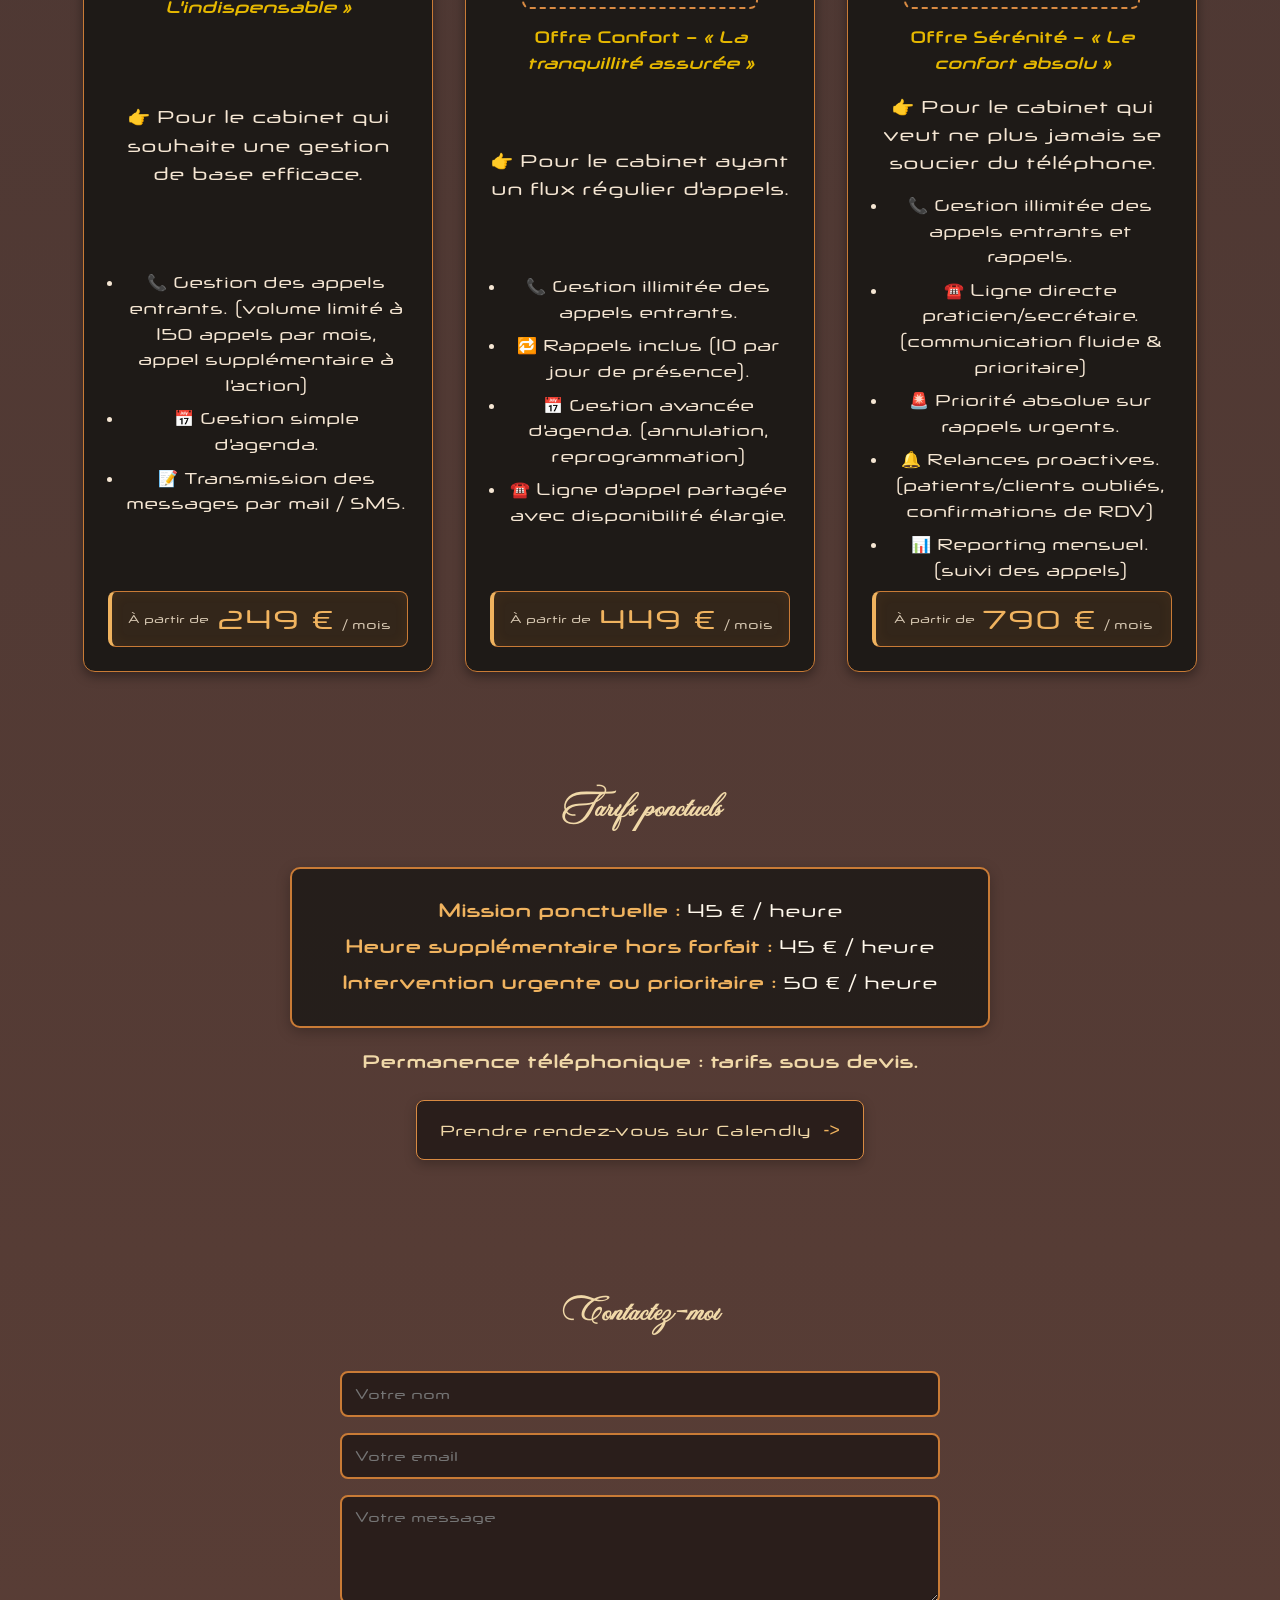
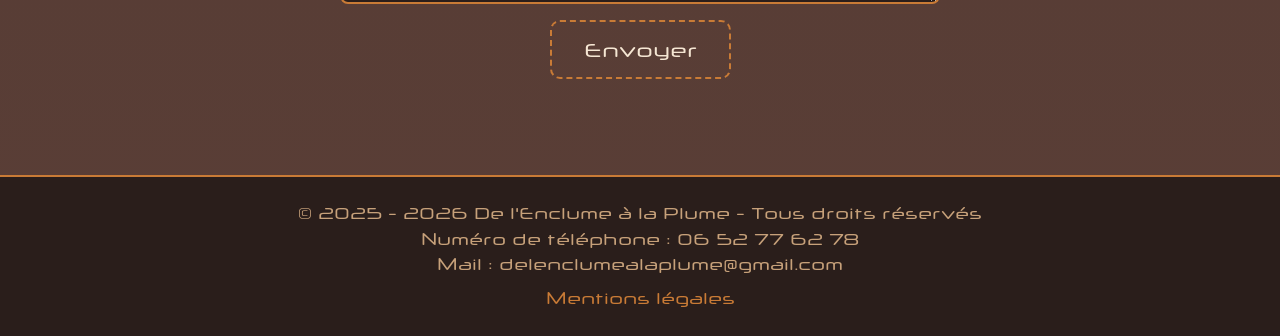
==== commit 091cf9ea: "style: enhance Calendly button with improved styling and hover effects" ====
--- a/index.html
+++ b/index.html
@@ -159,7 +159,7 @@
   </div>
   <p class="quote-note"><strong>Permanence téléphonique : tarifs sous devis.</strong></p>
   <a class="calendly-btn" href="https://calendly.com/delenclumealaplume/rdv-telephonique-20-min" target="_blank" rel="noopener noreferrer">
-    📅 Prendre rendez-vous sur Calendly
+    Prendre rendez-vous sur Calendly
   </a>
 </section>
 
--- a/style.css
+++ b/style.css
@@ -456,20 +456,39 @@
   display: inline-flex;
   align-items: center;
   justify-content: center;
-  gap: 0.5rem;
+  gap: 0.75rem;
   margin-top: 1.5rem;
-  padding: 0.9rem 1.5rem;
+  padding: 0.95rem 1.4rem;
+  border: 1px solid #d88a42;
   border-radius: 8px;
-  background: #c97b36;
-  color: #fff;
-  font-weight: bold;
+  background: #2a1e1b;
+  color: #f0d8a8;
+  font-family: 'Neuropol X', sans-serif;
+  font-size: 0.95rem;
+  letter-spacing: 0.3px;
   text-decoration: none;
-  transition: background 0.3s, transform 0.3s;
+  box-shadow: 0 4px 12px rgba(0, 0, 0, 0.25);
+  transition: color 0.25s, background 0.25s, border-color 0.25s, transform 0.25s, box-shadow 0.25s;
+}
+
+.calendly-btn::after {
+  content: "->";
+  color: #f0b35f;
+  font-family: Arial, sans-serif;
+  font-size: 1.1rem;
+  transition: transform 0.25s;
 }
 
 .calendly-btn:hover {
-  background: #9e5c28;
+  background: #4a2d24;
+  border-color: #f0b35f;
+  color: #fff8ec;
   transform: translateY(-2px);
+  box-shadow: 0 7px 16px rgba(0, 0, 0, 0.35);
+}
+
+.calendly-btn:hover::after {
+  transform: translateX(3px);
 }
 
 /* --- FOOTER --- */
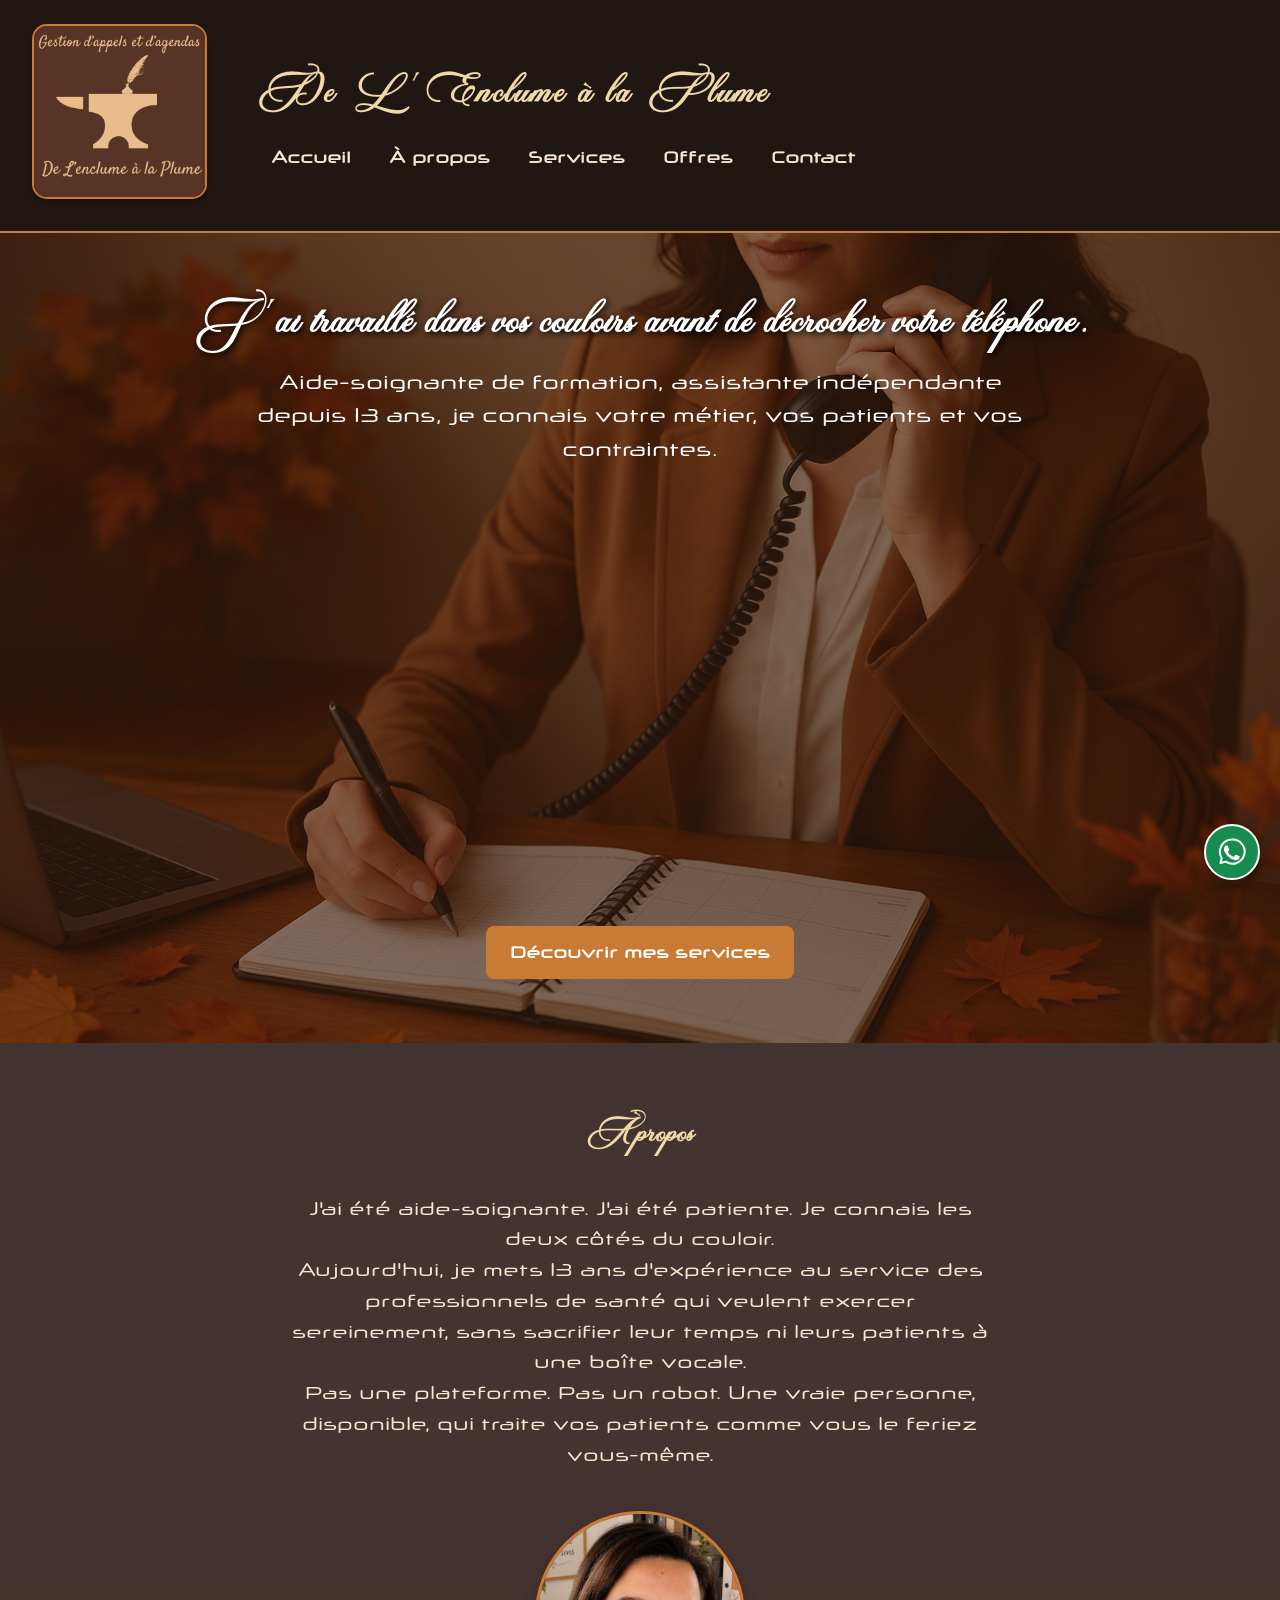
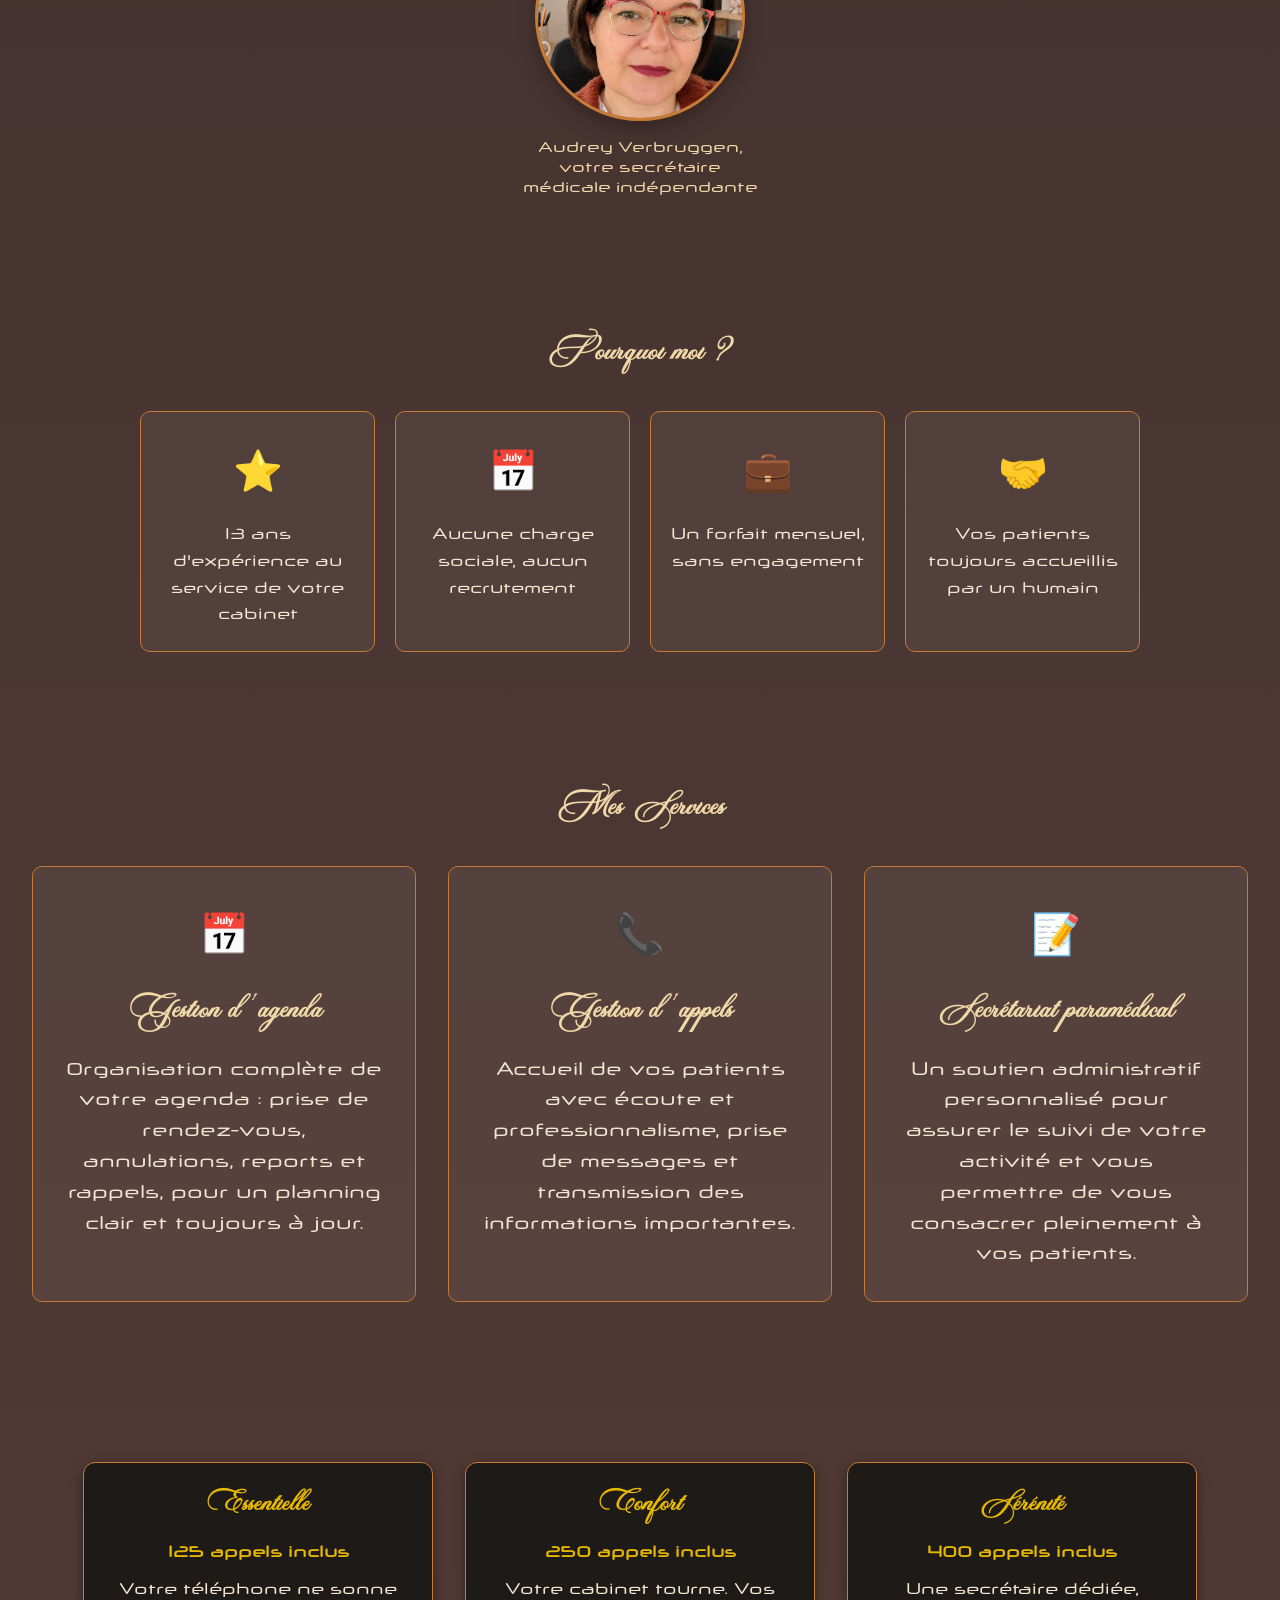
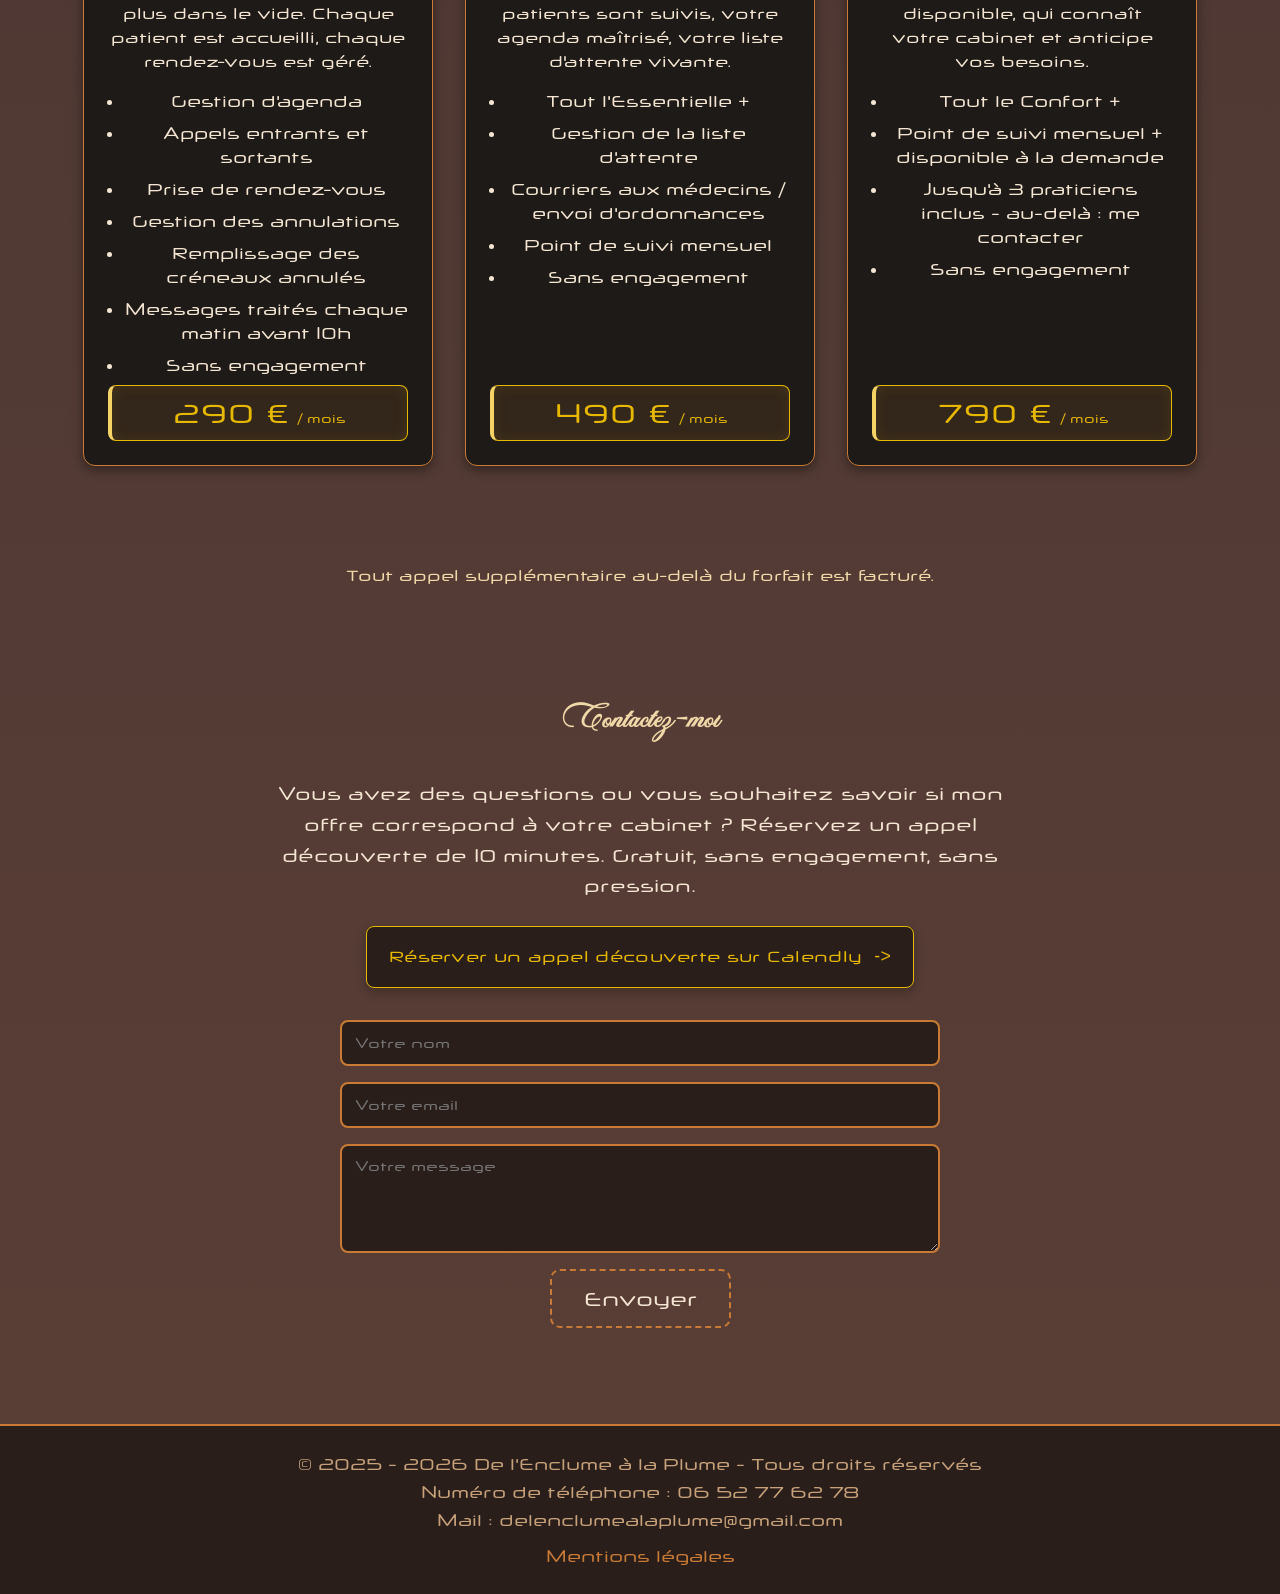
==== commit 2b832aac: "style: update hero section text and offer card layout for improved clarity and engagement" ====
--- a/index.html
+++ b/index.html
@@ -34,21 +34,18 @@
   </header>
 
   <section class="hero">
-    <h2>Libérez votre agenda, je m'occupe du reste.</h2>
-    <p>Avec 13 ans d'expérience, je vous propose une gestion professionnelle des appels et des rendez-vous pour plus de sérénité.</p>
+    <h2>J'ai travaillé dans vos couloirs avant de décrocher votre téléphone.</h2>
+    <p>Aide-soignante de formation, assistante indépendante depuis 13 ans, je connais votre métier, vos patients et vos contraintes.</p>
     <a href="#services" class="btn">Découvrir mes services</a>
   </section>
 
   <section id="apropos">
     <h3>À propos</h3>
-    <p>
-      Je m'appelle <strong>Audrey Verbruggen</strong>. Forte de 13 ans d'expérience dans l'assistanat,
-      je suis secrétaire médicale indépendante. J'accompagne les professionnels de santé dans leur organisation
-      quotidienne et je les aide à alléger leur charge administrative pour qu'ils puissent se concentrer sur l'essentiel.
-      Au fil de mon expérience, j'ai développé une véritable expertise dans la gestion des appels, des rendez-vous
-      et du suivi administratif. Sérieuse, organisée et à l'écoute, je m'adapte aux besoins de chaque cabinet afin
-      d'offrir un accueil professionnel et un accompagnement fiable au quotidien.
-    </p>
+    <div class="about-copy">
+      <p>J'ai été aide-soignante. J'ai été patiente. Je connais les deux côtés du couloir.</p>
+      <p>Aujourd'hui, je mets 13 ans d'expérience au service des professionnels de santé qui veulent exercer sereinement, sans sacrifier leur temps ni leurs patients à une boîte vocale.</p>
+      <p>Pas une plateforme. Pas un robot. Une vraie personne, disponible, qui traite vos patients comme vous le feriez vous-même.</p>
+    </div>
     <figure class="about-portrait">
       <div class="about-portrait-frame">
         <img src="images/img_pdp.png" alt="Portrait d'Audrey Verbruggen">
@@ -62,23 +59,19 @@
     <div class="why-grid">
       <div class="why-item">
         <span class="icon">⭐</span>
-        <h4>13 ans d'expérience</h4>
-        <p>Un savoir-faire solide dans l'assistanat et le secrétariat médical.</p>
+        <p>13 ans d'expérience au service de votre cabinet</p>
       </div>
       <div class="why-item">
         <span class="icon">📅</span>
-        <h4>Tarif forfaitaire mensuel</h4>
-        <p>Une offre claire et prévisible, sans engagement annuel.</p>
+        <p>Aucune charge sociale, aucun recrutement</p>
       </div>
       <div class="why-item">
         <span class="icon">💼</span>
-        <h4>Sans charges sociales</h4>
-        <p>Une solution simple pour votre cabinet, sans charges sociales à gérer.</p>
+        <p>Un forfait mensuel, sans engagement</p>
       </div>
       <div class="why-item">
         <span class="icon">🤝</span>
-        <h4>Disponible sans recrutement</h4>
-        <p>Une professionnelle disponible, sans avoir à gérer un recrutement.</p>
+        <p>Vos patients toujours accueillis par un humain</p>
       </div>
     </div>
   </section>
@@ -108,64 +101,59 @@
 <!--🍂-->
 
 <section id="offres" class="offres">
-  <!-- Offre Essentielle -->
   <div class="offer-card">
-    <h4>Offre Essentielle – <em>« L'indispensable »</em></h4>
-    <p>👉 Pour le cabinet qui souhaite une gestion de base efficace.</p>
+    <h4>Essentielle</h4>
+    <p class="offer-volume">125 appels inclus</p>
+    <p class="offer-description">Votre téléphone ne sonne plus dans le vide. Chaque patient est accueilli, chaque rendez-vous est géré.</p>
     <ul>
-      <li>📞 Gestion des appels entrants. (volume limité à 150 appels par mois, appel supplémentaire à l'action)</li>
-      <li>📅 Gestion simple d'agenda.</li>
-      <li>📝 Transmission des messages par mail / SMS.</li>
+      <li>Gestion d'agenda</li>
+      <li>Appels entrants et sortants</li>
+      <li>Prise de rendez-vous</li>
+      <li>Gestion des annulations</li>
+      <li>Remplissage des créneaux annulés</li>
+      <li>Messages traités chaque matin avant 10h</li>
+      <li>Sans engagement</li>
     </ul>
-    <p class="offer-price"><small>À partir de</small><strong>249 €</strong><span>/ mois</span></p>
+    <p class="offer-price"><strong>290 €</strong><span>/ mois</span></p>
   </div>
 
-  <!-- Offre Confort -->
   <div class="offer-card populaire">
-    <div class="badge">🍁 Populaire</div>
-    <h4>Offre Confort – <em>« La tranquillité assurée »</em></h4>
-    <p>👉 Pour le cabinet ayant un flux régulier d'appels.</p>
+    <h4>Confort</h4>
+    <p class="offer-volume">250 appels inclus</p>
+    <p class="offer-description">Votre cabinet tourne. Vos patients sont suivis, votre agenda maîtrisé, votre liste d'attente vivante.</p>
     <ul>
-      <li>📞 Gestion illimitée des appels entrants.</li>
-      <li>🔁 Rappels inclus (10 par jour de présence).</li>
-      <li>📅 Gestion avancée d'agenda. (annulation, reprogrammation)</li>
-      <li>☎️ Ligne d'appel partagée avec disponibilité élargie.</li>
+      <li>Tout l'Essentielle +</li>
+      <li>Gestion de la liste d'attente</li>
+      <li>Courriers aux médecins / envoi d'ordonnances</li>
+      <li>Point de suivi mensuel</li>
+      <li>Sans engagement</li>
     </ul>
-    <p class="offer-price"><small>À partir de</small><strong>449 €</strong><span>/ mois</span></p>
+    <p class="offer-price"><strong>490 €</strong><span>/ mois</span></p>
   </div>
 
-  <!-- Offre Sérénité -->
   <div class="offer-card premium">
-    <div class="badge">⭐ Recommandé</div>
-    <h4>Offre Sérénité – <em>« Le confort absolu »</em></h4>
-    <p>👉 Pour le cabinet qui veut ne plus jamais se soucier du téléphone.</p>
+    <h4>Sérénité</h4>
+    <p class="offer-volume">400 appels inclus</p>
+    <p class="offer-description">Une secrétaire dédiée, disponible, qui connaît votre cabinet et anticipe vos besoins.</p>
     <ul>
-      <li>📞 Gestion illimitée des appels entrants et rappels.</li>
-      <li>☎️ Ligne directe praticien/secrétaire. (communication fluide & prioritaire)</li>
-      <li>🚨 Priorité absolue sur rappels urgents.</li>
-      <li>🔔 Relances proactives. (patients/clients oubliés, confirmations de RDV)</li>
-      <li>📊 Reporting mensuel. (suivi des appels)</li>
+      <li>Tout le Confort +</li>
+      <li>Point de suivi mensuel + disponible à la demande</li>
+      <li>Jusqu'à 3 praticiens inclus - au-delà : me contacter</li>
+      <li>Sans engagement</li>
     </ul>
-    <p class="offer-price"><small>À partir de</small><strong>790 €</strong><span>/ mois</span></p>
+    <p class="offer-price"><strong>790 €</strong><span>/ mois</span></p>
   </div>
 </section>
 
-<section class="additional-pricing" aria-labelledby="tarifs-ponctuels">
-  <h3 id="tarifs-ponctuels">Tarifs ponctuels</h3>
-  <div class="pricing-list">
-    <p><strong>Mission ponctuelle :</strong> 45 € / heure</p>
-    <p><strong>Heure supplémentaire hors forfait :</strong> 45 € / heure</p>
-    <p><strong>Intervention urgente ou prioritaire :</strong> 50 € / heure</p>
-  </div>
-  <p class="quote-note"><strong>Permanence téléphonique : tarifs sous devis.</strong></p>
-  <a class="calendly-btn" href="https://calendly.com/delenclumealaplume/rdv-telephonique-20-min" target="_blank" rel="noopener noreferrer">
-    Prendre rendez-vous sur Calendly
-  </a>
-</section>
+<p class="extra-call-note">Tout appel supplémentaire au-delà du forfait est facturé.</p>
 
 <!-- SECTION CONTACT -->
 <section id="contact">
   <h3>Contactez-moi</h3>
+  <p class="discovery-intro">Vous avez des questions ou vous souhaitez savoir si mon offre correspond à votre cabinet ? Réservez un appel découverte de 10 minutes. Gratuit, sans engagement, sans pression.</p>
+  <a class="calendly-btn" href="https://calendly.com/delenclumealaplume/rdv-telephonique-20-min" target="_blank" rel="noopener noreferrer">
+    Réserver un appel découverte sur Calendly
+  </a>
   <form action="https://formspree.io/f/xgvnwkvw" method="POST">
     <input type="text" name="name" placeholder="Votre nom" required>
     <input type="email" name="email" placeholder="Votre email" required>
@@ -185,6 +173,13 @@
       <a href="mentions-legales-rgpd-delenclumealaplume.html">Mentions légales</a>
     </p>
   </footer>
+
+  <a class="whatsapp-button" href="https://wa.me/33652776278?text=Bonjour%20Audrey%2C%20j%27ai%20une%20question%20concernant%20vos%20services." target="_blank" rel="noopener noreferrer" aria-label="Contacter Audrey sur WhatsApp" title="Contacter Audrey sur WhatsApp">
+    <svg aria-hidden="true" viewBox="0 0 32 32">
+      <path d="M16 3.5a12.1 12.1 0 0 0-10.3 18.4L4.5 27l5.3-1.4A12.1 12.1 0 1 0 16 3.5Z" fill="none" stroke="currentColor" stroke-linecap="round" stroke-linejoin="round" stroke-width="2" />
+      <path d="M12 10.2c-.3-.7-.6-.7-.9-.7h-.8c-.3 0-.7.1-1 .5-.4.4-1.3 1.4-1.3 3.2 0 1.9 1.4 3.8 1.6 4.1.2.3 2.7 4.3 6.6 5.9 3.3 1.3 3.9 1 4.6.9.7-.1 2.2-.9 2.6-1.8.3-.9.3-1.6.2-1.8-.1-.2-.4-.3-.8-.5-.4-.2-2.3-1.1-2.7-1.2-.4-.1-.6-.2-.9.3-.3.4-1 1.2-1.2 1.5-.2.3-.4.3-.8.1-.4-.2-1.6-.6-3.1-1.9-1.1-1-1.9-2.2-2.1-2.6-.2-.4 0-.6.2-.8.2-.2.4-.5.6-.7.2-.2.3-.4.4-.7.1-.3 0-.5-.1-.7-.1-.2-.8-2.1-1.1-2.9Z" fill="currentColor" />
+    </svg>
+  </a>
 
   <script>
     const menuToggle = document.querySelector('.menu-toggle');
--- a/style.css
+++ b/style.css
@@ -105,8 +105,8 @@
   flex: 1; /* prend toute la place disponible */
   display: flex;
   flex-direction: column;
-  align-items: left;   /* centre horizontalement */
-  justify-content: left;
+  align-items: flex-start;
+  justify-content: flex-start;
   text-align: left;
 }
 
@@ -252,11 +252,11 @@
 
 .about-portrait-frame img {
   position: absolute;
-  width: 290px;
+  width: 260px;
   max-width: none;
   height: auto;
-  top: calc(50% + 26px);
-  left: 50%;
+  top: calc(50% + 24px);
+  left: calc(50% - 24px);
   transform: translate(-50%, -50%);
 }
 
@@ -332,8 +332,9 @@
 
 /* Badges */
 .badge {
-  display: center;
-  margin: 0 2pc 1rem 2pc; /* centré au-dessus du titre */
+  display: block;
+  width: fit-content;
+  margin: 0 auto 1rem;
   padding: 0.4rem 1rem;
   font-size: 0.9rem;
   font-weight: bold;
@@ -381,19 +382,19 @@
   width: 100%;
   margin: auto 0 0;
   padding: 0.85rem 0.75rem;
-  border: 1px solid #c97b36;
-  border-left: 4px solid #f0b35f;
+  border: 1px solid #e6b800;
+  border-left: 4px solid #f6d365;
   border-radius: 8px;
   background: rgba(201, 123, 54, 0.12);
   color: #f0d8a8;
   line-height: 1;
   text-align: center;
-  box-shadow: inset 0 0 14px rgba(201, 123, 54, 0.08);
+  box-shadow: inset 0 0 14px rgba(230, 184, 0, 0.1);
 }
 
 .offer-price small {
   align-self: center;
-  color: #d8c9b3;
+  color: #e6b800;
   font-family: 'Neuropol X', sans-serif;
   font-size: 0.7rem;
   font-weight: normal;
@@ -401,7 +402,7 @@
 }
 
 .offer-price strong {
-  color: #f0b35f;
+  color: #e6b800;
   font-family: 'Neuropol X', sans-serif;
   font-size: 1.65rem;
   font-weight: normal;
@@ -409,7 +410,7 @@
 }
 
 .offer-price span {
-  color: #d8c9b3;
+  color: #e6b800;
   font-family: 'Neuropol X', sans-serif;
   font-size: 0.75rem;
 }
@@ -444,7 +445,7 @@
 }
 
 .pricing-list strong {
-  color: #f0b35f;
+  color: #e6b800;
 }
 
 .quote-note {
@@ -459,10 +460,10 @@
   gap: 0.75rem;
   margin-top: 1.5rem;
   padding: 0.95rem 1.4rem;
-  border: 1px solid #d88a42;
+  border: 1px solid #e6b800;
   border-radius: 8px;
   background: #2a1e1b;
-  color: #f0d8a8;
+  color: #e6b800;
   font-family: 'Neuropol X', sans-serif;
   font-size: 0.95rem;
   letter-spacing: 0.3px;
@@ -473,7 +474,7 @@
 
 .calendly-btn::after {
   content: "->";
-  color: #f0b35f;
+  color: #e6b800;
   font-family: Arial, sans-serif;
   font-size: 1.1rem;
   transition: transform 0.25s;
@@ -481,8 +482,8 @@
 
 .calendly-btn:hover {
   background: #4a2d24;
-  border-color: #f0b35f;
-  color: #fff8ec;
+  border-color: #e6b800;
+  color: #e6b800;
   transform: translateY(-2px);
   box-shadow: 0 7px 16px rgba(0, 0, 0, 0.35);
 }
@@ -647,7 +648,7 @@
 }
 
 /* --- RESPONSIVE NAVIGATION --- */
-@media (max-width: 700px) {
+@media (max-width: 900px) {
   header {
     padding: 1rem;
     align-items: flex-start;
@@ -673,7 +674,7 @@
 
   header h1 {
     padding-right: 3.5rem;
-    font-size: clamp(1.5rem, 8vw, 2rem);
+    font-size: 1.75rem;
     line-height: 1.15;
     letter-spacing: 1px;
   }
@@ -773,4 +774,120 @@
   form {
     width: 100%;
   }
+}
+
+body *:not(h1):not(h2):not(h3):not(h4) {
+  font-family: 'Neuropol X', sans-serif;
+}
+
+body header h1,
+body .hero h2,
+body section h3,
+body .why-item h4,
+body .service-card h4,
+body .offer-card h4 {
+  font-family: 'Mutiara Calligraphy', cursive;
+}
+
+body {
+  line-height: 1.7;
+}
+
+body p {
+  line-height: 1.75;
+}
+
+.hero h2 {
+  max-width: 900px;
+  font-size: 2.8rem;
+  line-height: 1.15;
+}
+
+.offer-card h4 {
+  font-size: 1.8rem;
+  line-height: 1.2;
+}
+
+.offer-card .offer-volume {
+  margin: 0 auto 0.75rem;
+  color: #e6b800;
+  font-size: 0.95rem;
+  font-weight: 700;
+}
+
+.offer-card .offer-description {
+  min-height: 5.2rem;
+  margin: 0;
+  font-size: 0.95rem;
+  line-height: 1.6;
+}
+
+.offer-card li {
+  line-height: 1.5;
+}
+
+.extra-call-note {
+  max-width: 760px;
+  margin: 0 auto;
+  padding: 0 1.5rem 2.5rem;
+  color: #f0d8a8;
+  font-size: 0.95rem;
+  text-align: center;
+}
+
+.discovery-intro {
+  max-width: 760px;
+  margin: 0 auto;
+  color: #f5e6d3;
+}
+
+.whatsapp-button {
+  position: fixed;
+  right: 1.25rem;
+  bottom: 1.25rem;
+  z-index: 5;
+  display: inline-flex;
+  align-items: center;
+  justify-content: center;
+  width: 56px;
+  height: 56px;
+  padding: 0;
+  border: 2px solid #fff;
+  border-radius: 50%;
+  background: #168c50;
+  color: #fff;
+  font-weight: 700;
+  text-decoration: none;
+  box-shadow: 0 4px 14px rgba(0, 0, 0, 0.35);
+  transition: background 0.2s, transform 0.2s;
+}
+
+.whatsapp-button svg {
+  width: 32px;
+  height: 32px;
+}
+
+.whatsapp-button:hover {
+  background: #116d3d;
+  transform: translateY(-2px);
+}
+
+.whatsapp-button:focus-visible {
+  outline: 3px solid #f0d8a8;
+  outline-offset: 3px;
+}
+
+@media (max-width: 900px) {
+  .hero h2 {
+    font-size: 2rem;
+  }
+
+  .offer-card .offer-description {
+    min-height: 0;
+  }
+
+  .whatsapp-button {
+    right: 0.75rem;
+    bottom: 0.75rem;
+  }
 }
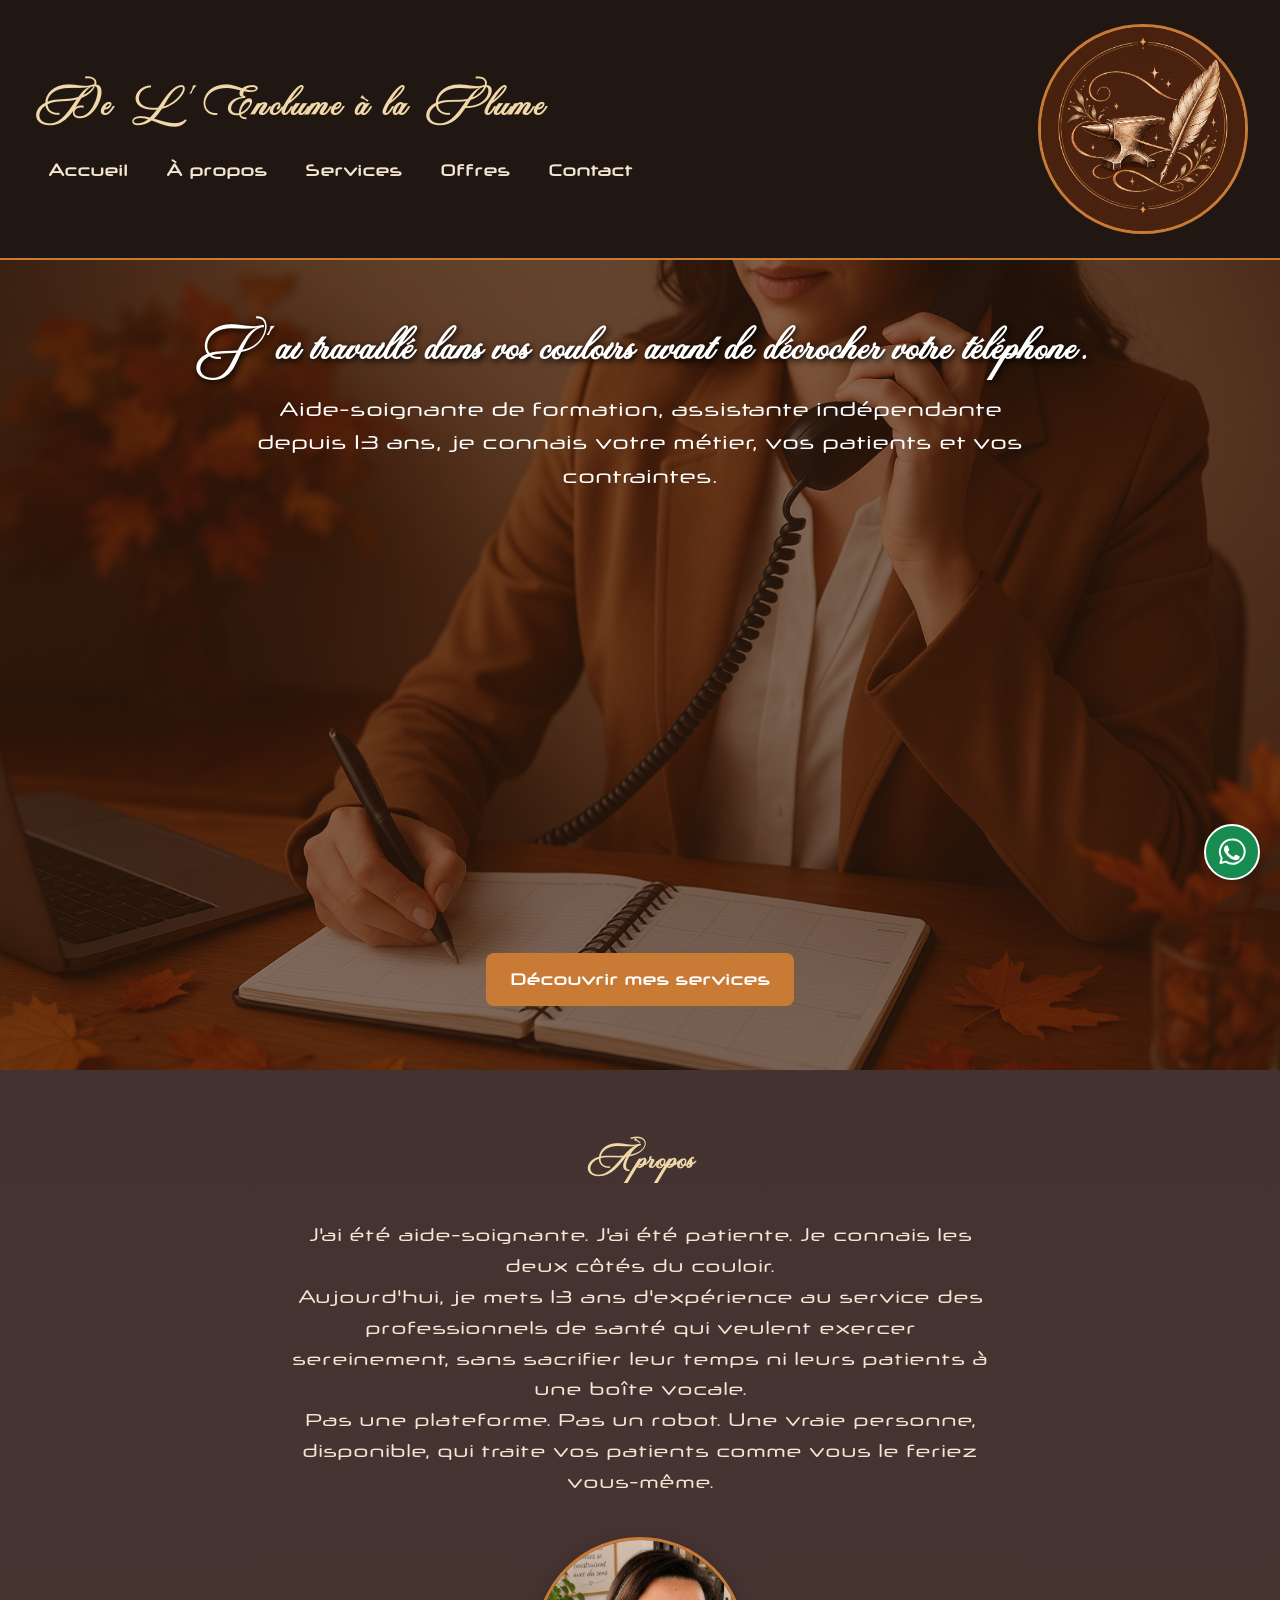
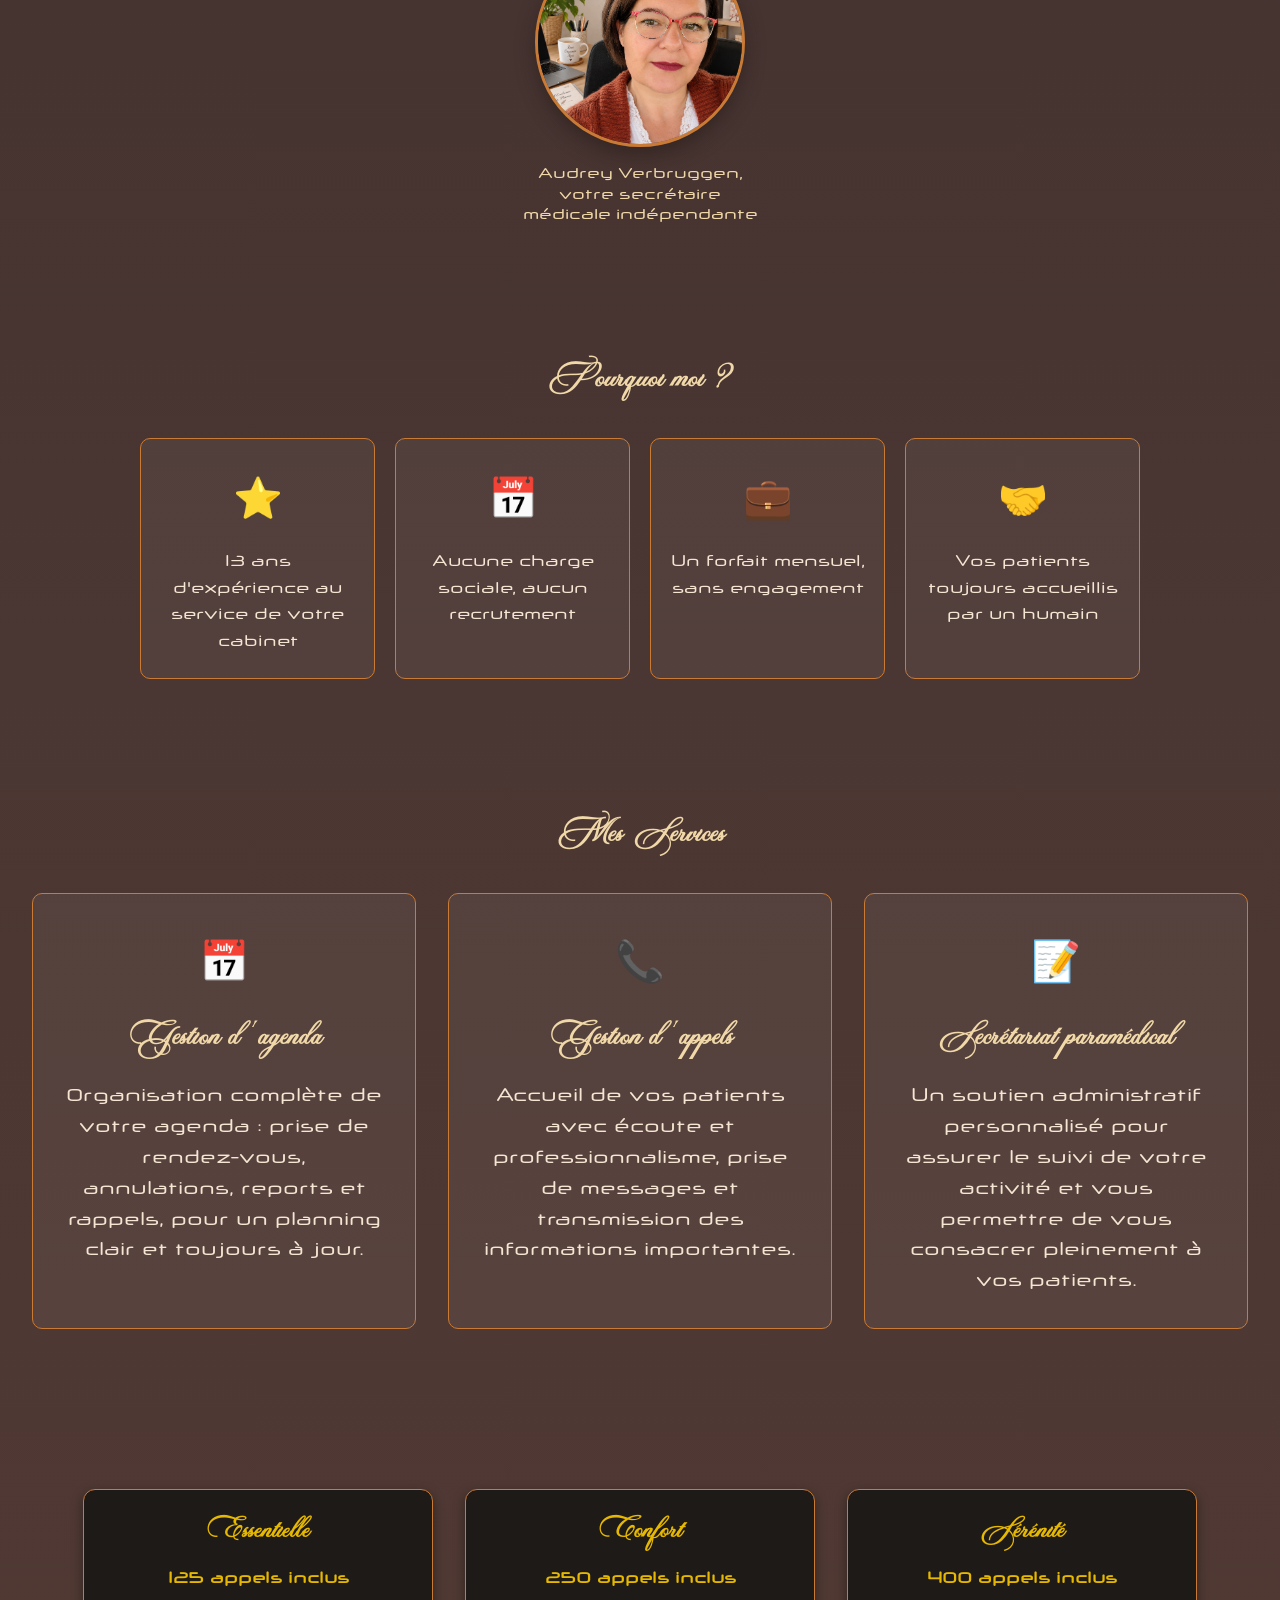
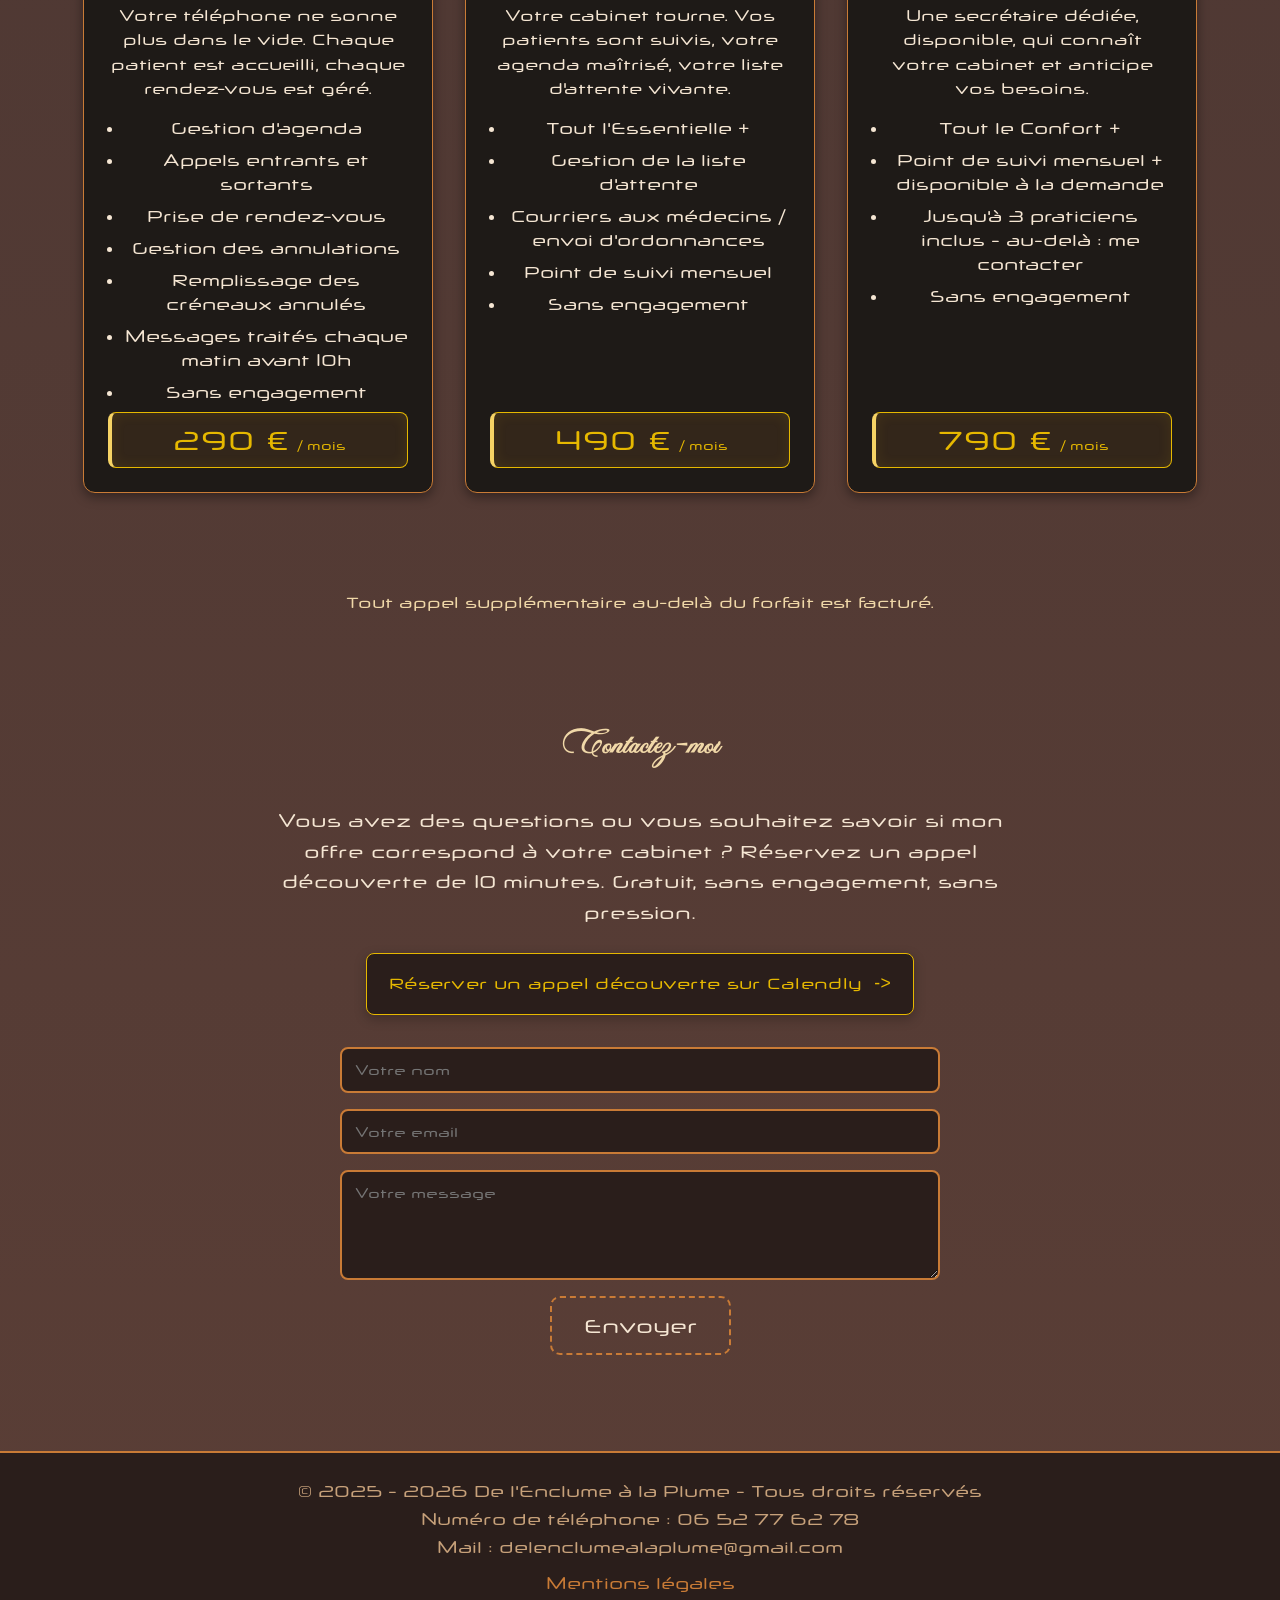
==== commit f23c417f: "style: update logo positioning and styling for improved layout and visibility" ====
--- a/index.html
+++ b/index.html
@@ -12,10 +12,6 @@
 <body>
 
   <header>
-    <div class="logo">
-      <img src="images/logo.png" alt="Logo De l'Enclume à la Plume">
-    </div>
-
     <div class="header-content">
     <h1>De L'Enclume à la Plume</h1>
     <button class="menu-toggle" type="button" aria-expanded="false" aria-controls="main-nav" aria-label="Ouvrir le menu">
@@ -30,6 +26,10 @@
       <a href="#offres">Offres</a>
       <a href="#contact">Contact</a>
     </nav>
+    </div>
+
+    <div class="logo" style="background-color: #4d2b1f;">
+      <img src="images/logo.png" alt="Logo De l'Enclume à la Plume">
     </div>
   </header>
 
--- a/style.css
+++ b/style.css
@@ -70,7 +70,7 @@
 
   display: flex;              /* permet de mettre logo + titre sur une ligne */
   align-items: center;        /* aligne verticalement */
-  justify-content: center;    /* centre le tout */
+  justify-content: space-between; /* place le contenu aux extrémités */
   gap: 1rem;                  /* espace entre logo et titre */
 }
 
@@ -83,25 +83,37 @@
 
   display: flex;
   align-items: center;
+  justify-content: space-between;
   position: relative;
 }
 
 /* Logo fixé à gauche */
 .logo {
   flex-shrink: 0; /* empêche le logo de se réduire */
-  margin-right: 2rem;
+  order: 2;
+  width: 210px;
+  height: 210px;
+  border-radius: 50%;
+  overflow: hidden;
+  border: 3px solid #c97b36;
+  background-color: #2a1e1b !important;
+  background: #6d3d27;
+  display: flex;
+  align-items: center;
+  justify-content: center;
+  box-shadow: none;
 }
 
 .logo img {
-  height: 175px;
-  width: auto;
-  border-radius: 15px;
-  border: 2px solid #c97b36;
-  box-shadow: 0 4px 8px rgba(0,0,0,0.3);
+  width: 100%;
+  height: 100%;
+  object-fit: cover;
+  display: block;
 }
 
 /* Bloc titre + navigation */
 .header-content {
+  order: 1;
   flex: 1; /* prend toute la place disponible */
   display: flex;
   flex-direction: column;
@@ -235,14 +247,14 @@
 
 .about-portrait {
   margin: 2.5rem auto 0;
-  max-width: 240px;
+  max-width: min(240px, 80vw);
   text-align: center;
 }
 
 .about-portrait-frame {
   position: relative;
-  width: 210px;
-  height: 210px;
+  width: min(210px, 72vw);
+  height: min(210px, 72vw);
   margin: 0 auto 1rem;
   border: 3px solid #c97b36;
   border-radius: 50%;
@@ -251,13 +263,12 @@
 }
 
 .about-portrait-frame img {
-  position: absolute;
-  width: 260px;
-  max-width: none;
-  height: auto;
-  top: calc(50% + 24px);
-  left: calc(50% - 24px);
-  transform: translate(-50%, -50%);
+  display: block;
+  width: 100%;
+  height: 100%;
+  object-fit: cover;
+  object-position: center top;
+  transform: none;
 }
 
 .about-portrait figcaption {
@@ -657,13 +668,16 @@
 
   .logo {
     margin-right: 0;
+    width: 120px;
+    height: 120px;
+    border-radius: 50%;
   }
 
   .logo img {
-    width: 76px;
-    height: 76px;
+    width: 100%;
+    height: 100%;
     object-fit: cover;
-    border-radius: 12px;
+    border-radius: 0;
   }
 
   .header-content {
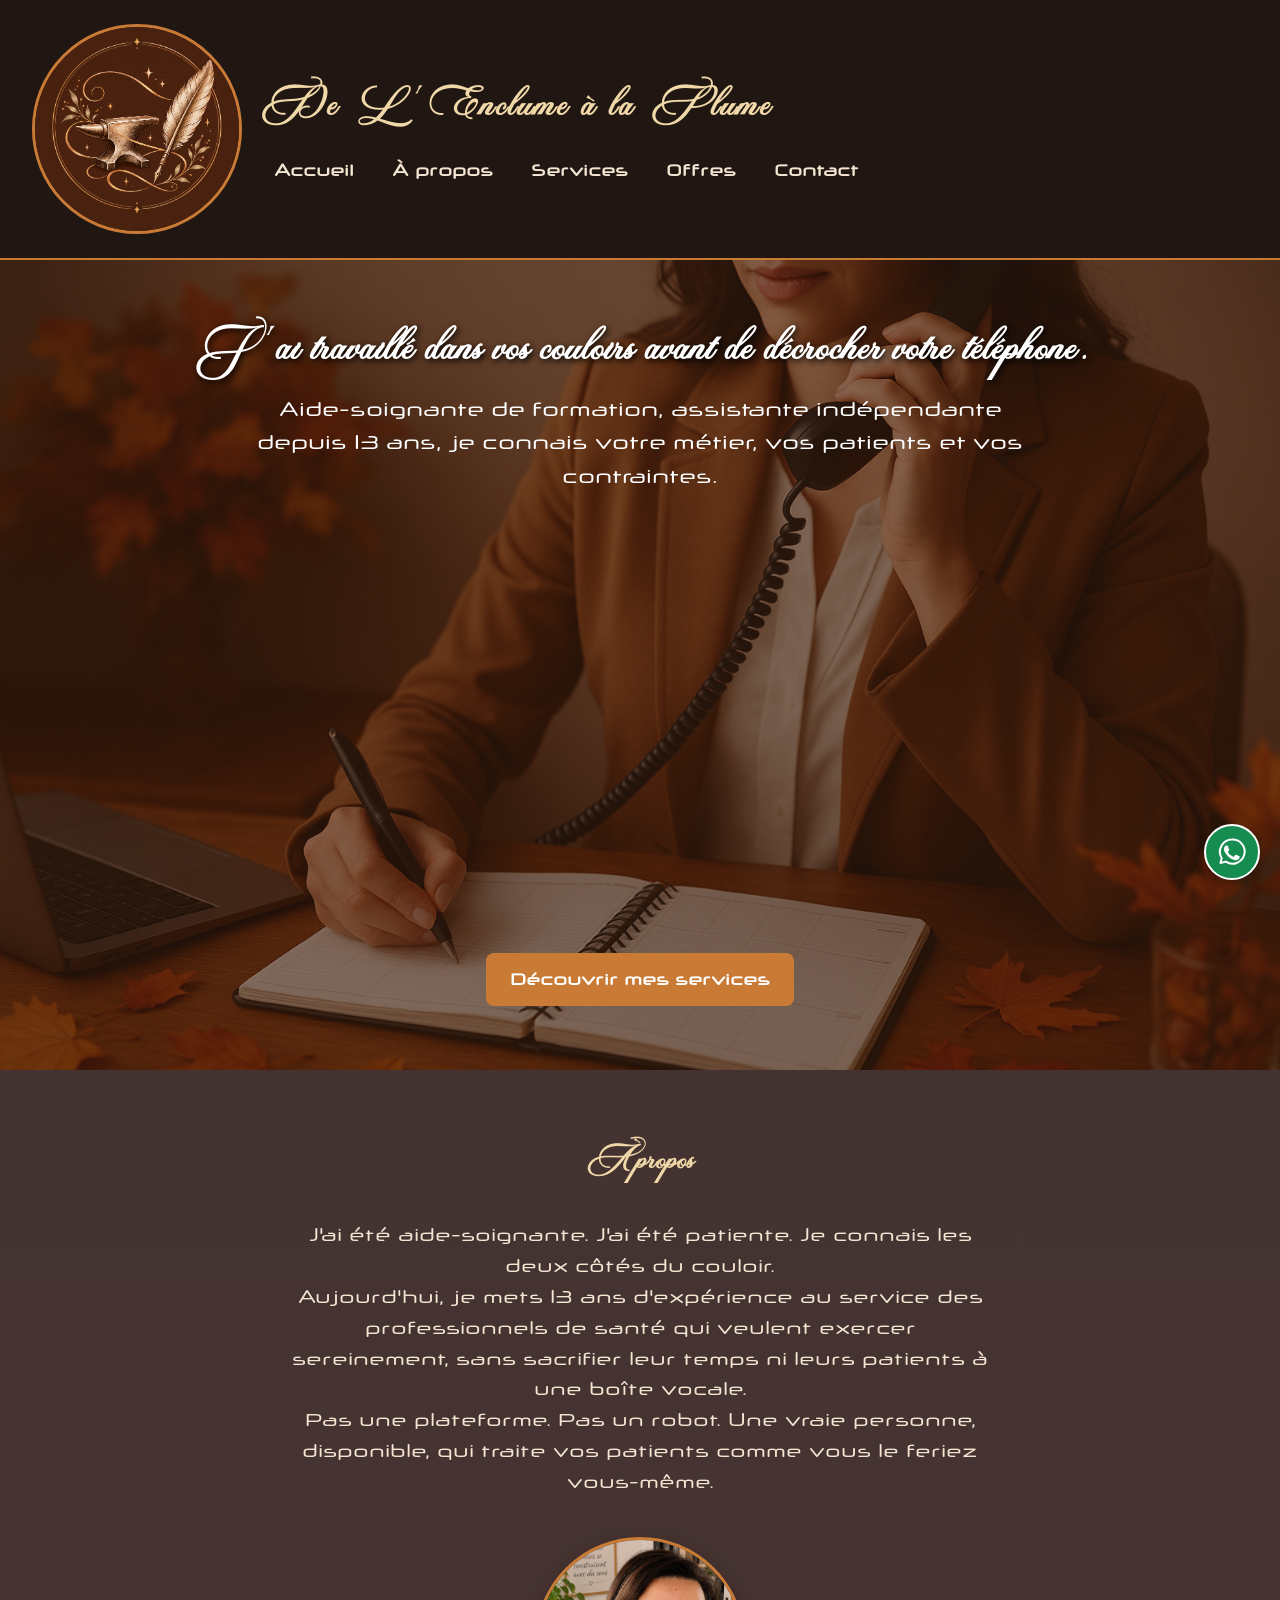
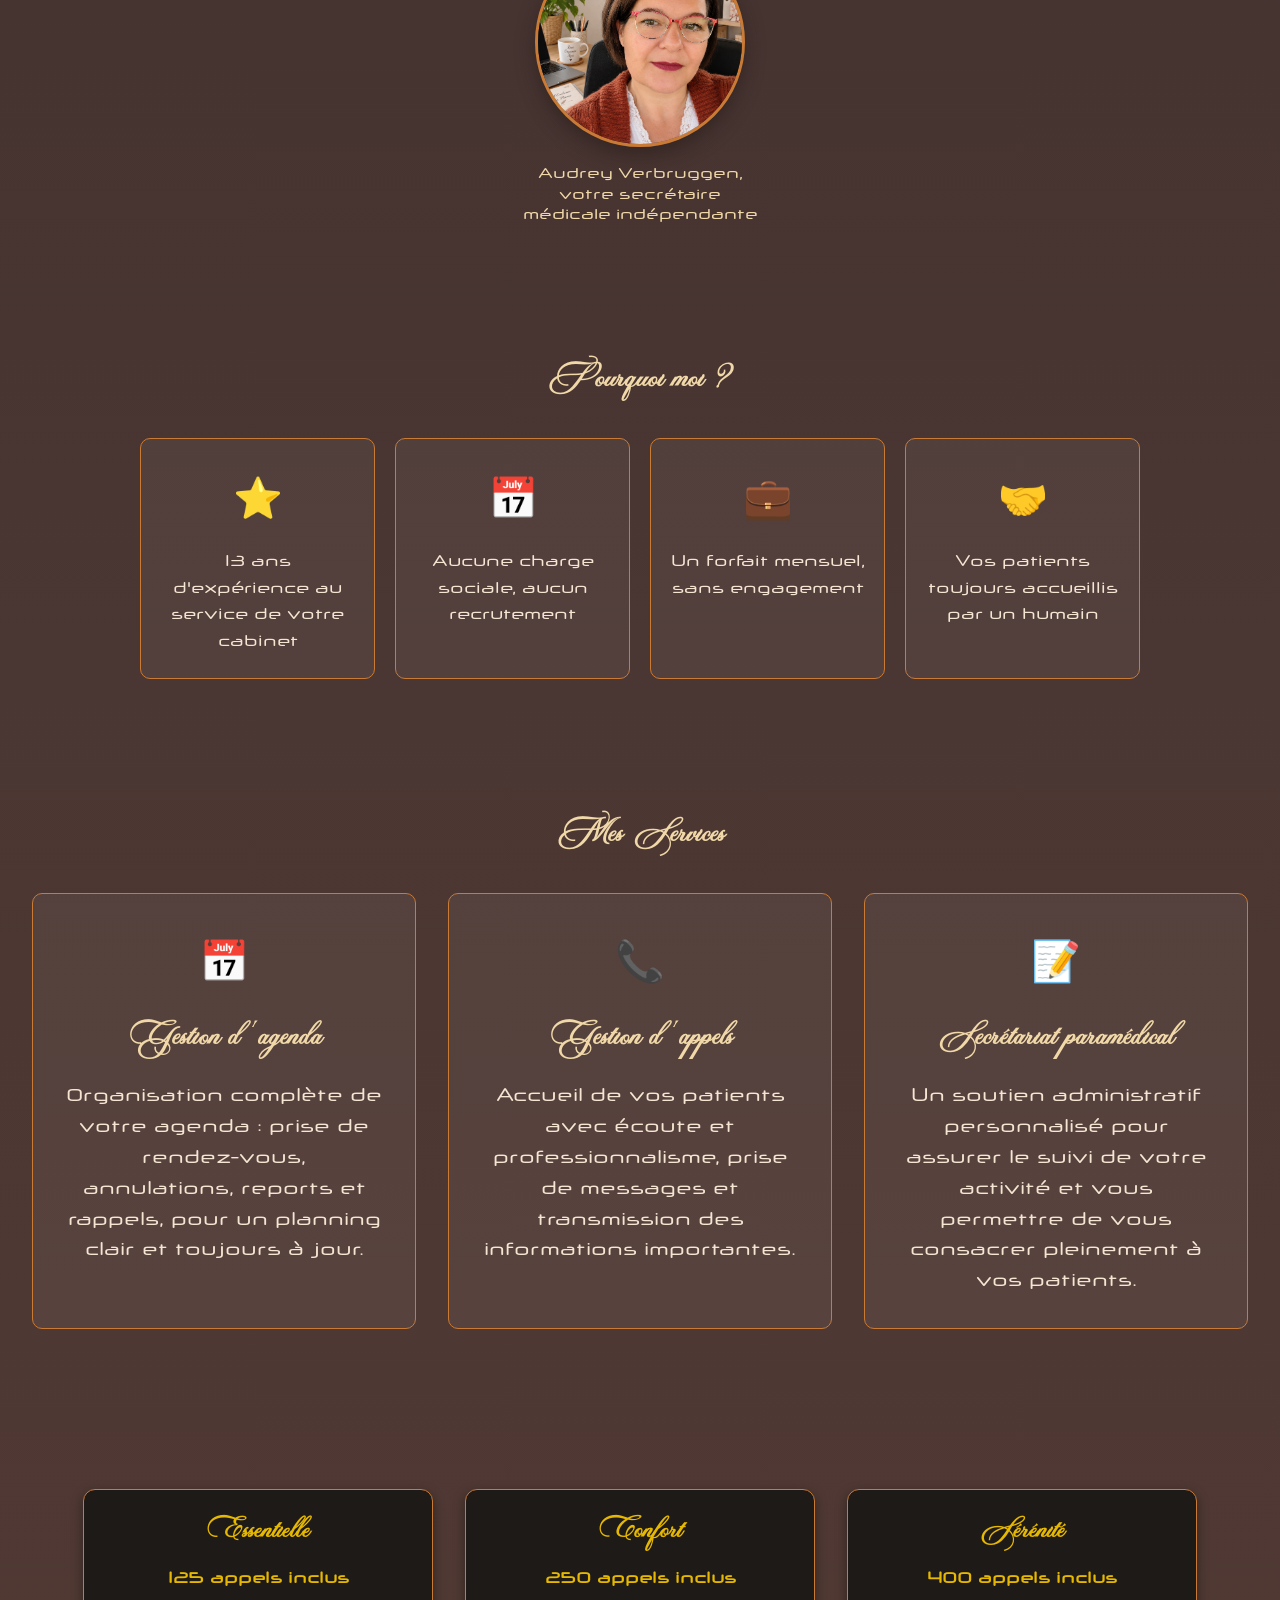
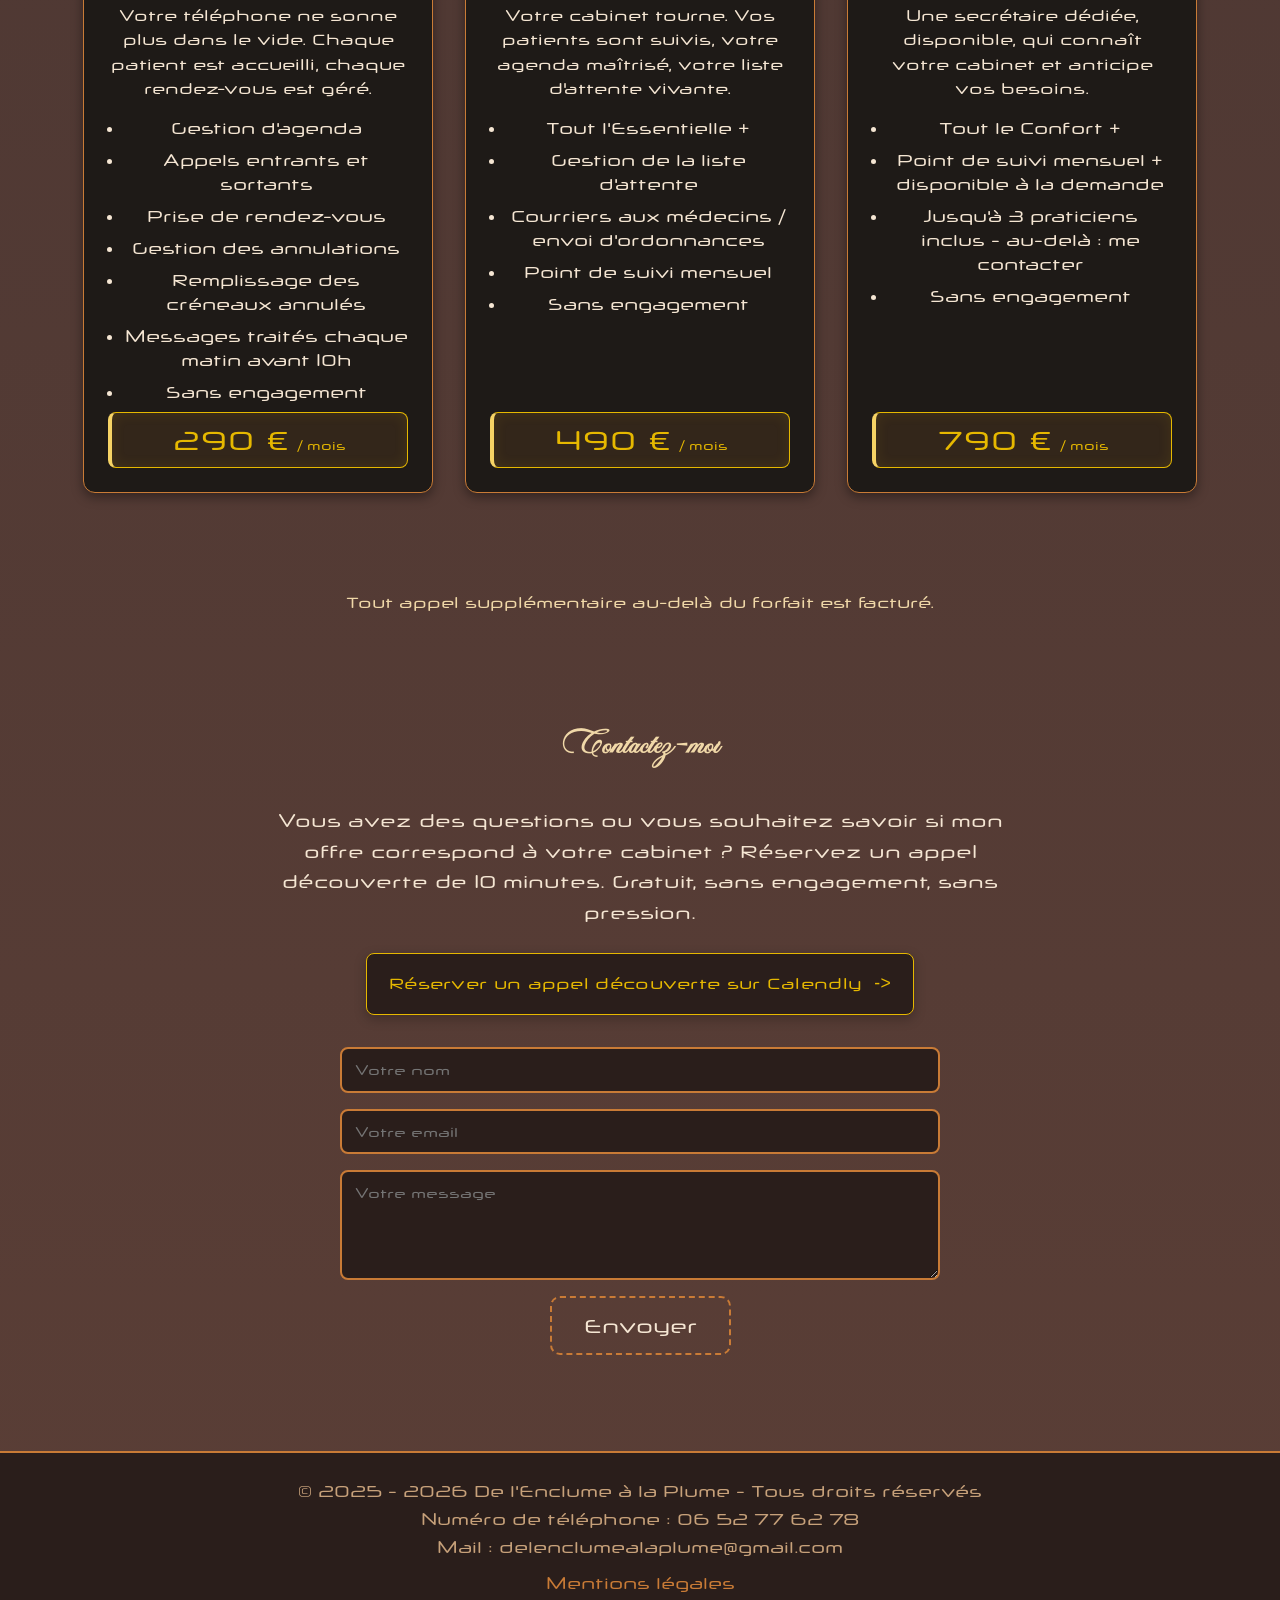
==== commit 759cc307: "style: reorganize logo placement and update styles for improved header layout" ====
--- a/index.html
+++ b/index.html
@@ -12,6 +12,10 @@
 <body>
 
   <header>
+    <div class="logo" style="background-color: #4d2b1f;">
+      <img src="images/logo.png" alt="Logo De l'Enclume à la Plume">
+    </div>
+
     <div class="header-content">
     <h1>De L'Enclume à la Plume</h1>
     <button class="menu-toggle" type="button" aria-expanded="false" aria-controls="main-nav" aria-label="Ouvrir le menu">
@@ -26,10 +30,6 @@
       <a href="#offres">Offres</a>
       <a href="#contact">Contact</a>
     </nav>
-    </div>
-
-    <div class="logo" style="background-color: #4d2b1f;">
-      <img src="images/logo.png" alt="Logo De l'Enclume à la Plume">
     </div>
   </header>
 
--- a/style.css
+++ b/style.css
@@ -68,36 +68,25 @@
   padding: 1.5rem 2rem;
   border-bottom: 2px solid #c97b36;
 
-  display: flex;              /* permet de mettre logo + titre sur une ligne */
-  align-items: center;        /* aligne verticalement */
-  justify-content: space-between; /* place le contenu aux extrémités */
-  gap: 1rem;                  /* espace entre logo et titre */
-}
-
-/* Logo */
-/* --- HEADER --- */
-header {
-  background: rgba(30, 20, 15, 0.9);
-  padding: 1.5rem 2rem;
-  border-bottom: 2px solid #c97b36;
-
   display: flex;
   align-items: center;
   justify-content: space-between;
+  gap: 1rem;
   position: relative;
 }
 
 /* Logo fixé à gauche */
 .logo {
-  flex-shrink: 0; /* empêche le logo de se réduire */
-  order: 2;
+  flex-shrink: 0;
+  order: 1;
+  margin-left: auto;
   width: 210px;
   height: 210px;
   border-radius: 50%;
   overflow: hidden;
   border: 3px solid #c97b36;
-  background-color: #2a1e1b !important;
-  background: #6d3d27;
+  background-color: #4d2b1f !important;
+  background: #4d2b1f;
   display: flex;
   align-items: center;
   justify-content: center;
@@ -113,7 +102,7 @@
 
 /* Bloc titre + navigation */
 .header-content {
-  order: 1;
+  order: 2;
   flex: 1; /* prend toute la place disponible */
   display: flex;
   flex-direction: column;
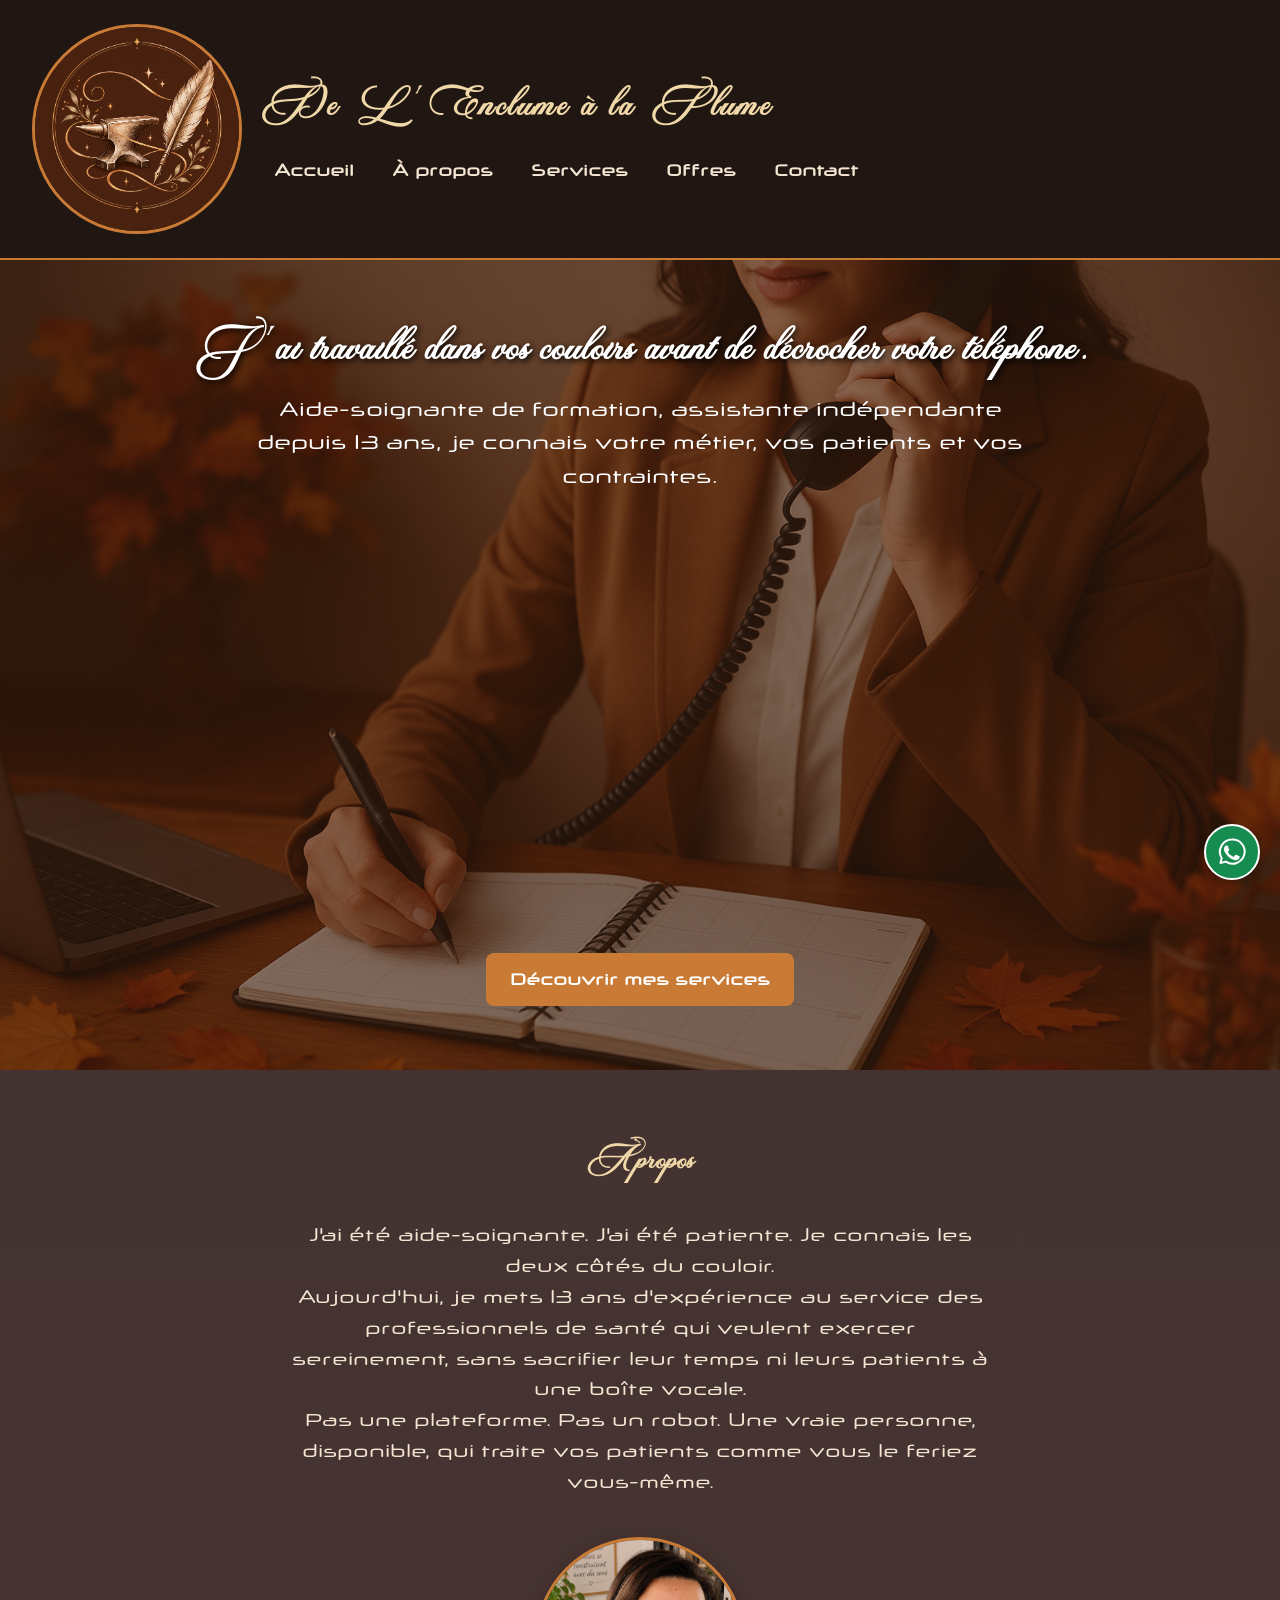
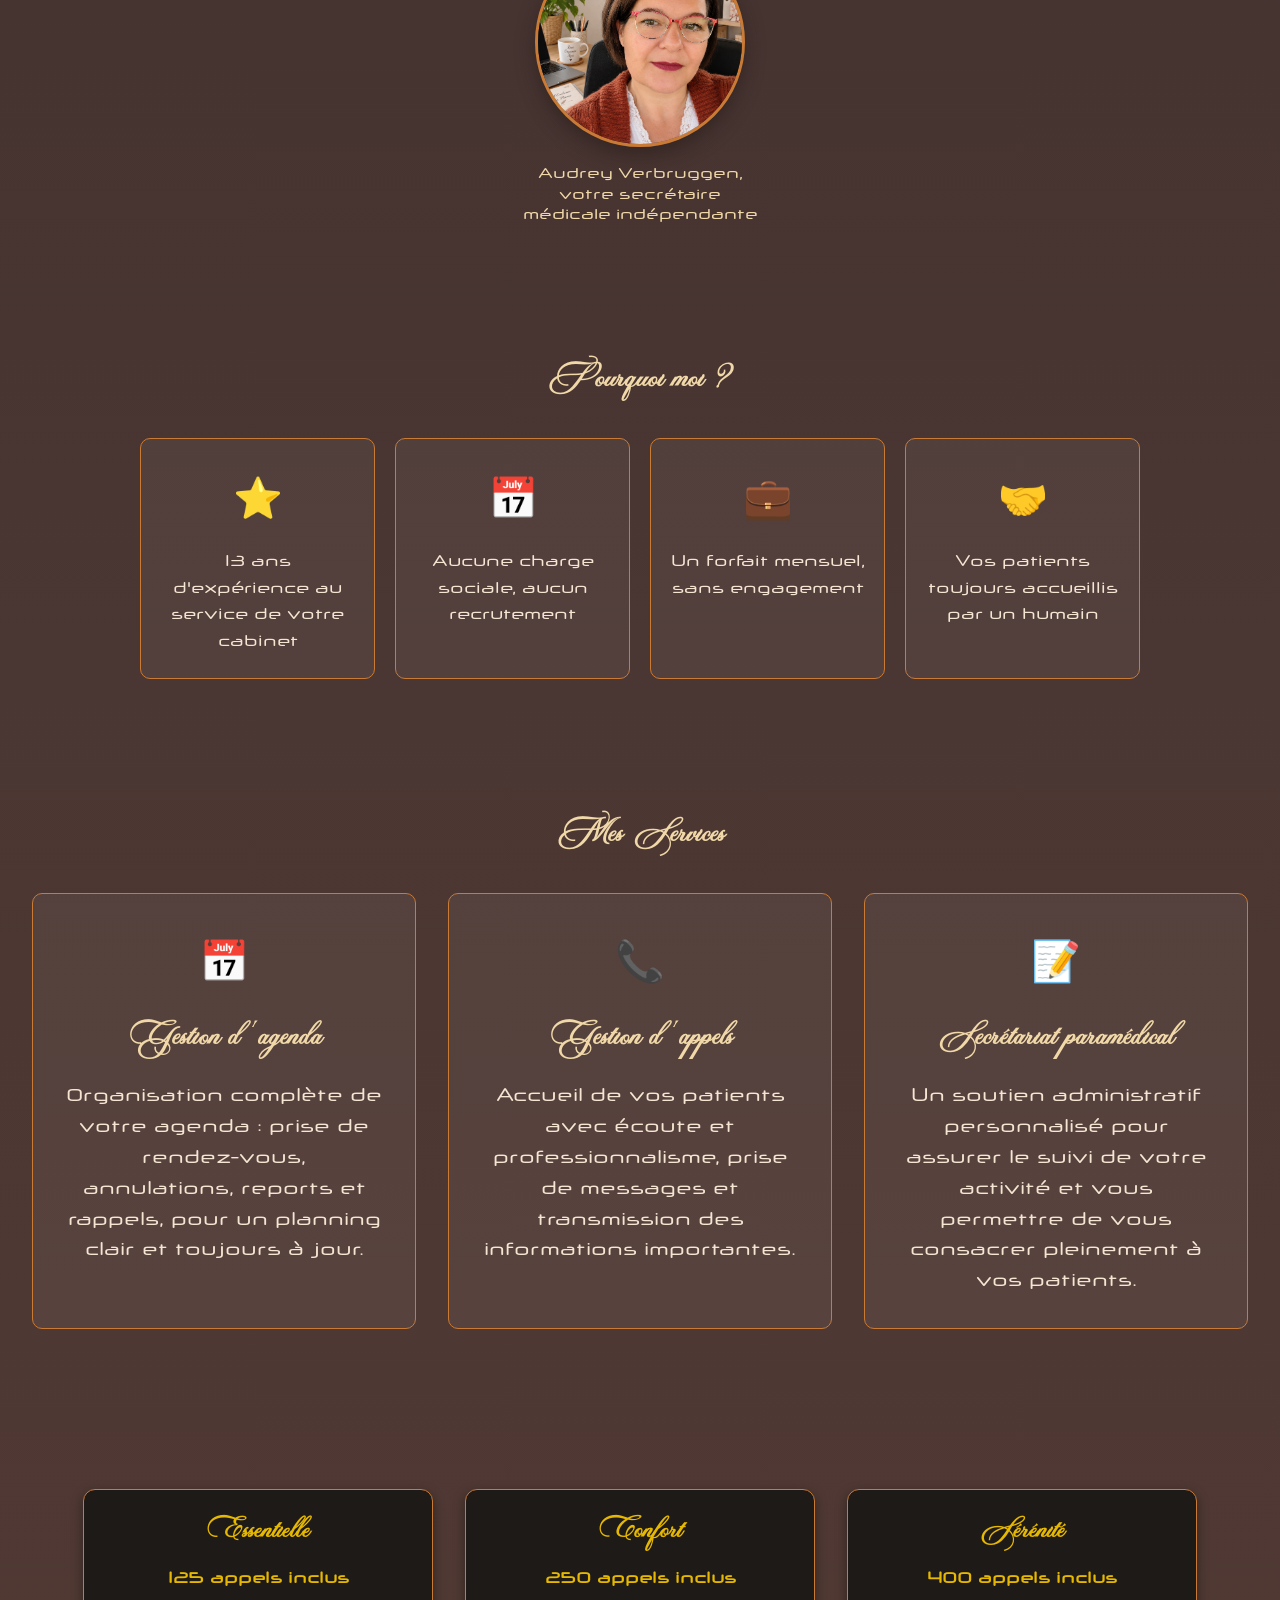
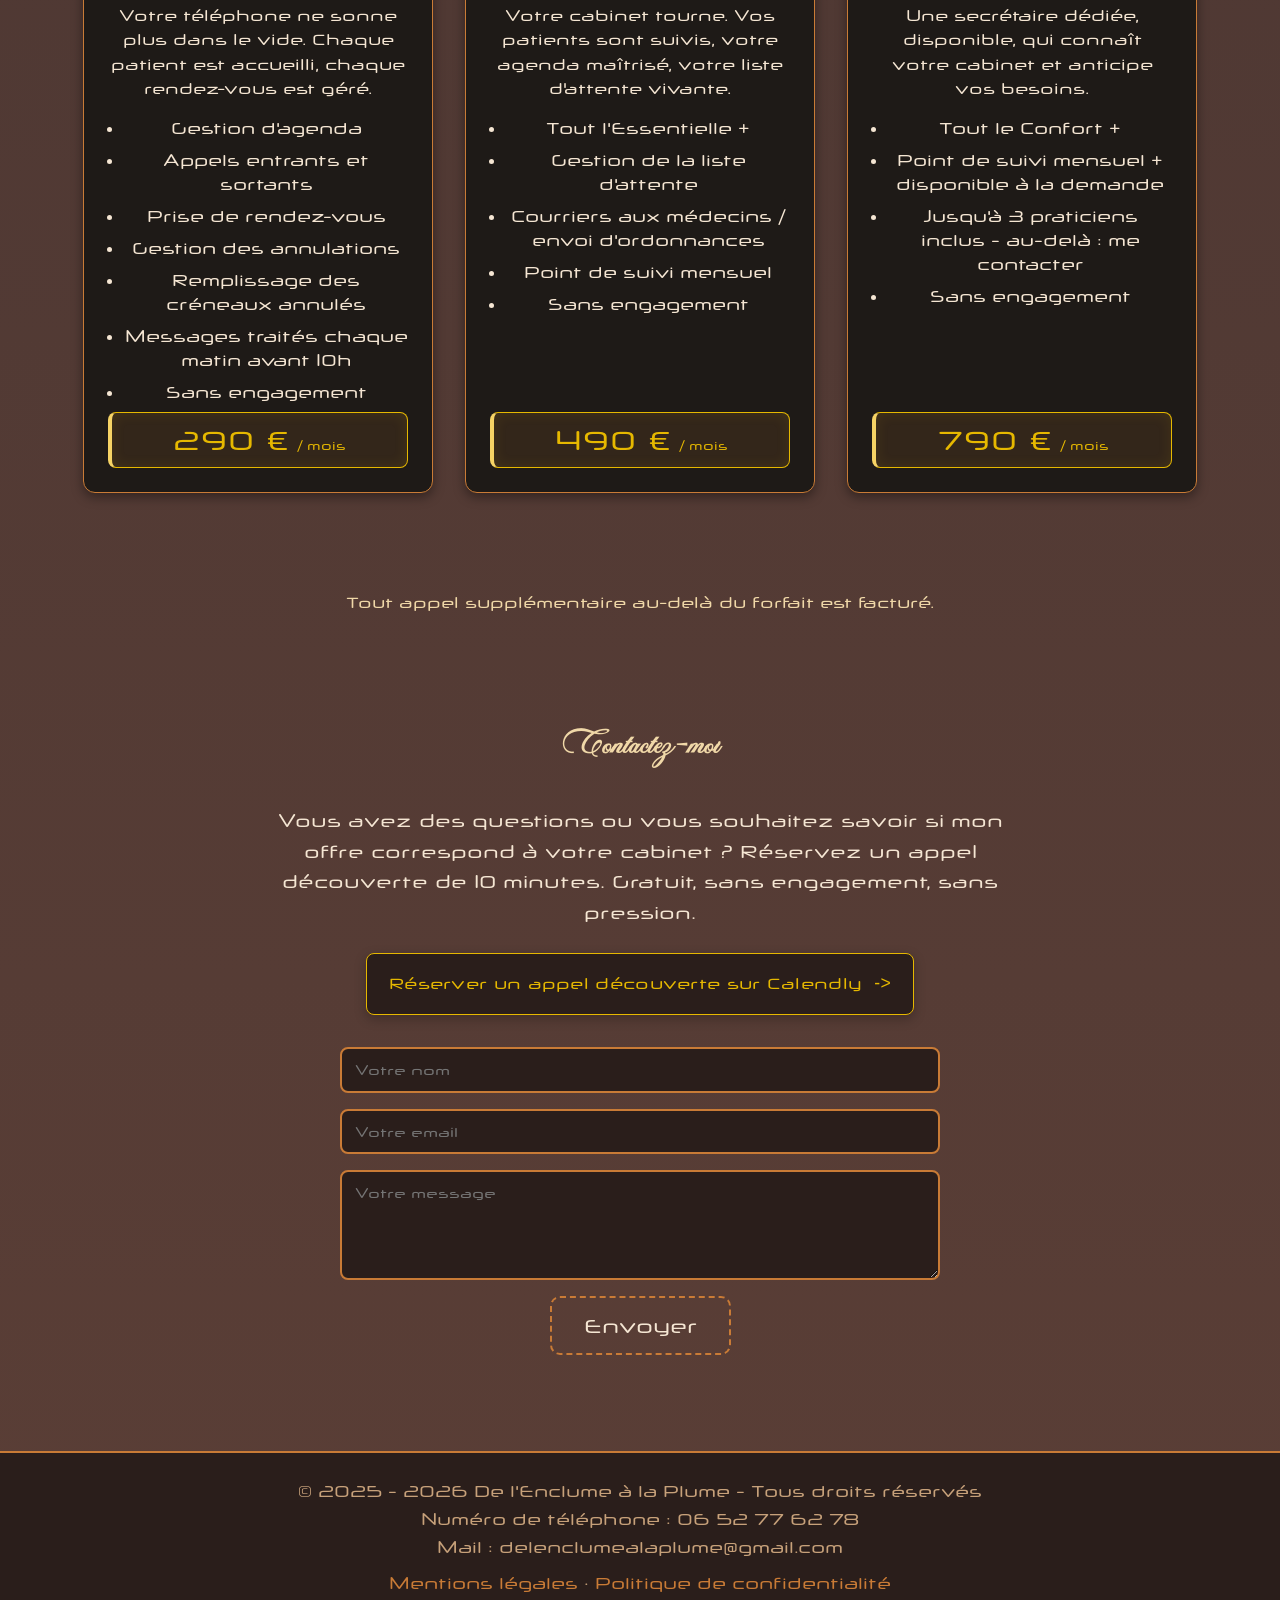
==== commit b81a5566: "style: add privacy policy page and update footer links for compliance" ====
--- a/index.html
+++ b/index.html
@@ -171,6 +171,8 @@
     </div>
     <p class="footer-link">
       <a href="mentions-legales-rgpd-delenclumealaplume.html">Mentions légales</a>
+      <span> · </span>
+      <a href="politique-confidentialite-delenclumealaplume.html">Politique de confidentialité</a>
     </p>
   </footer>
 
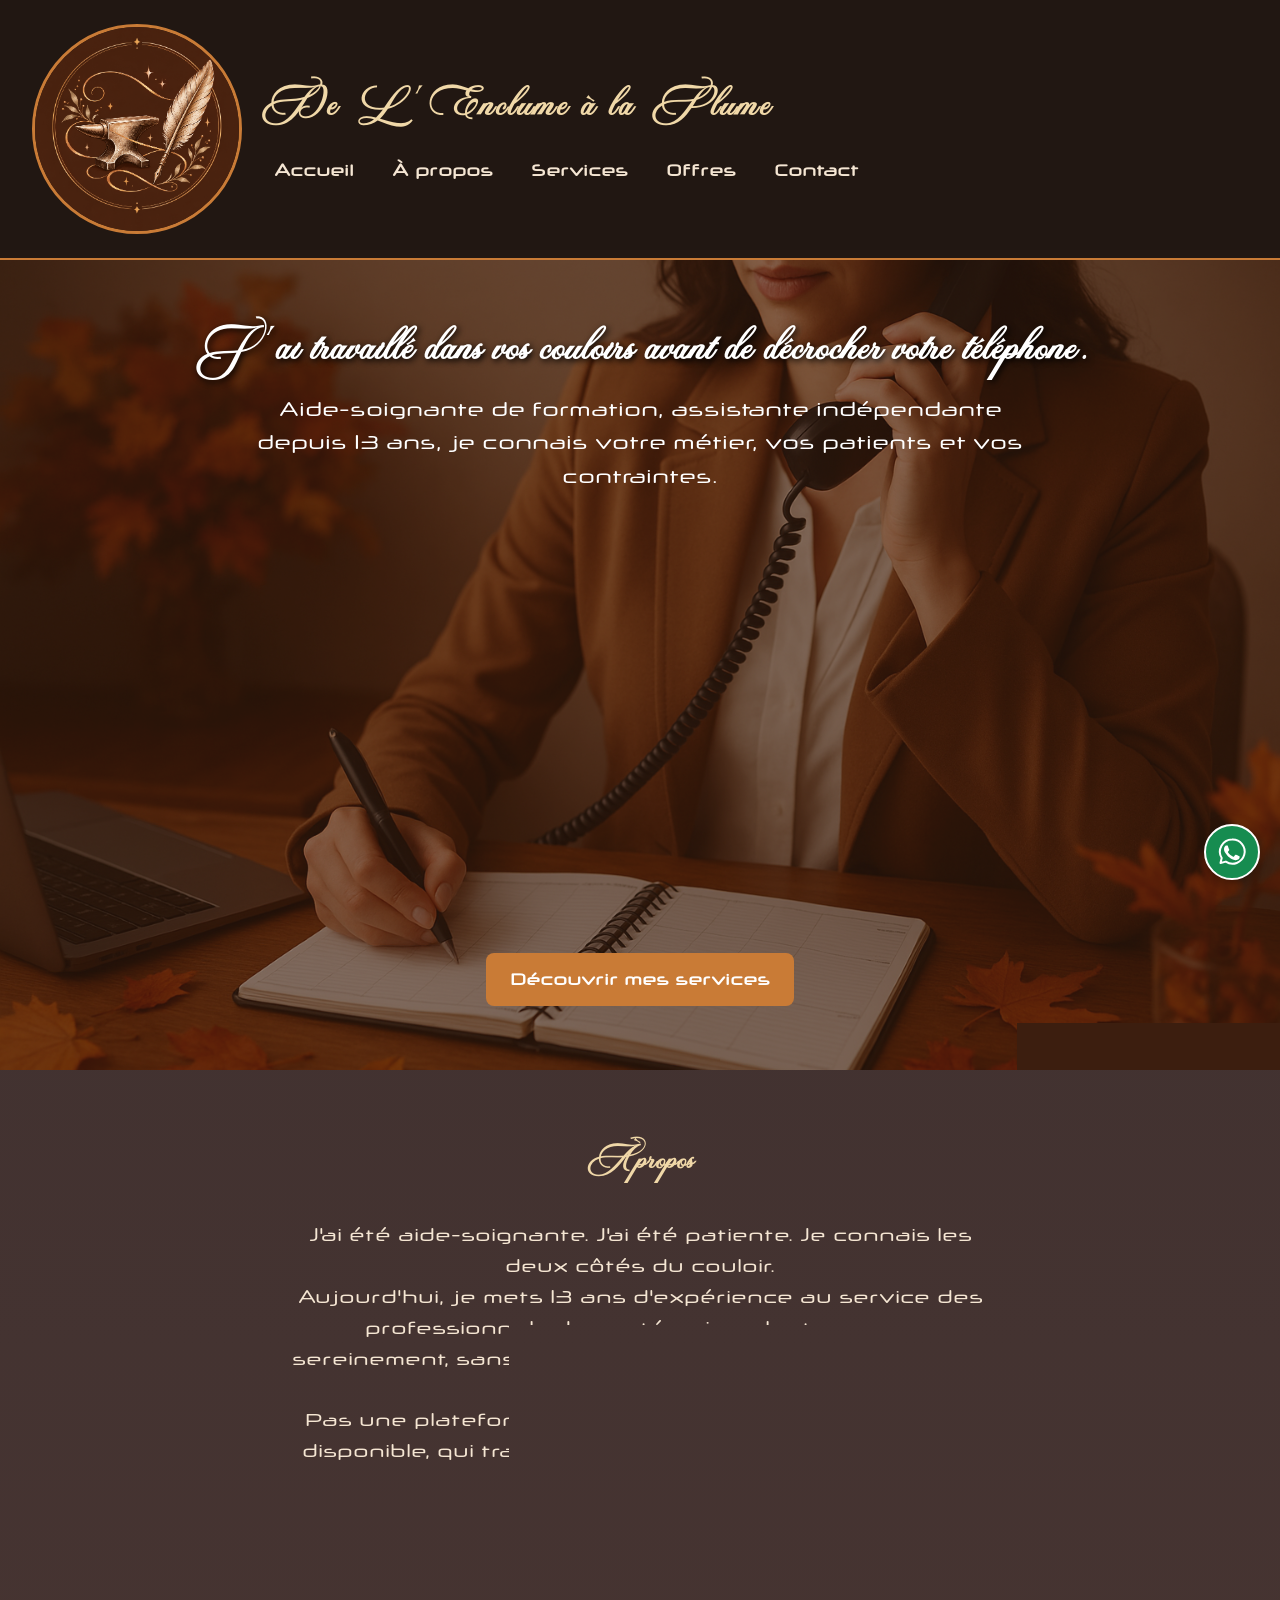
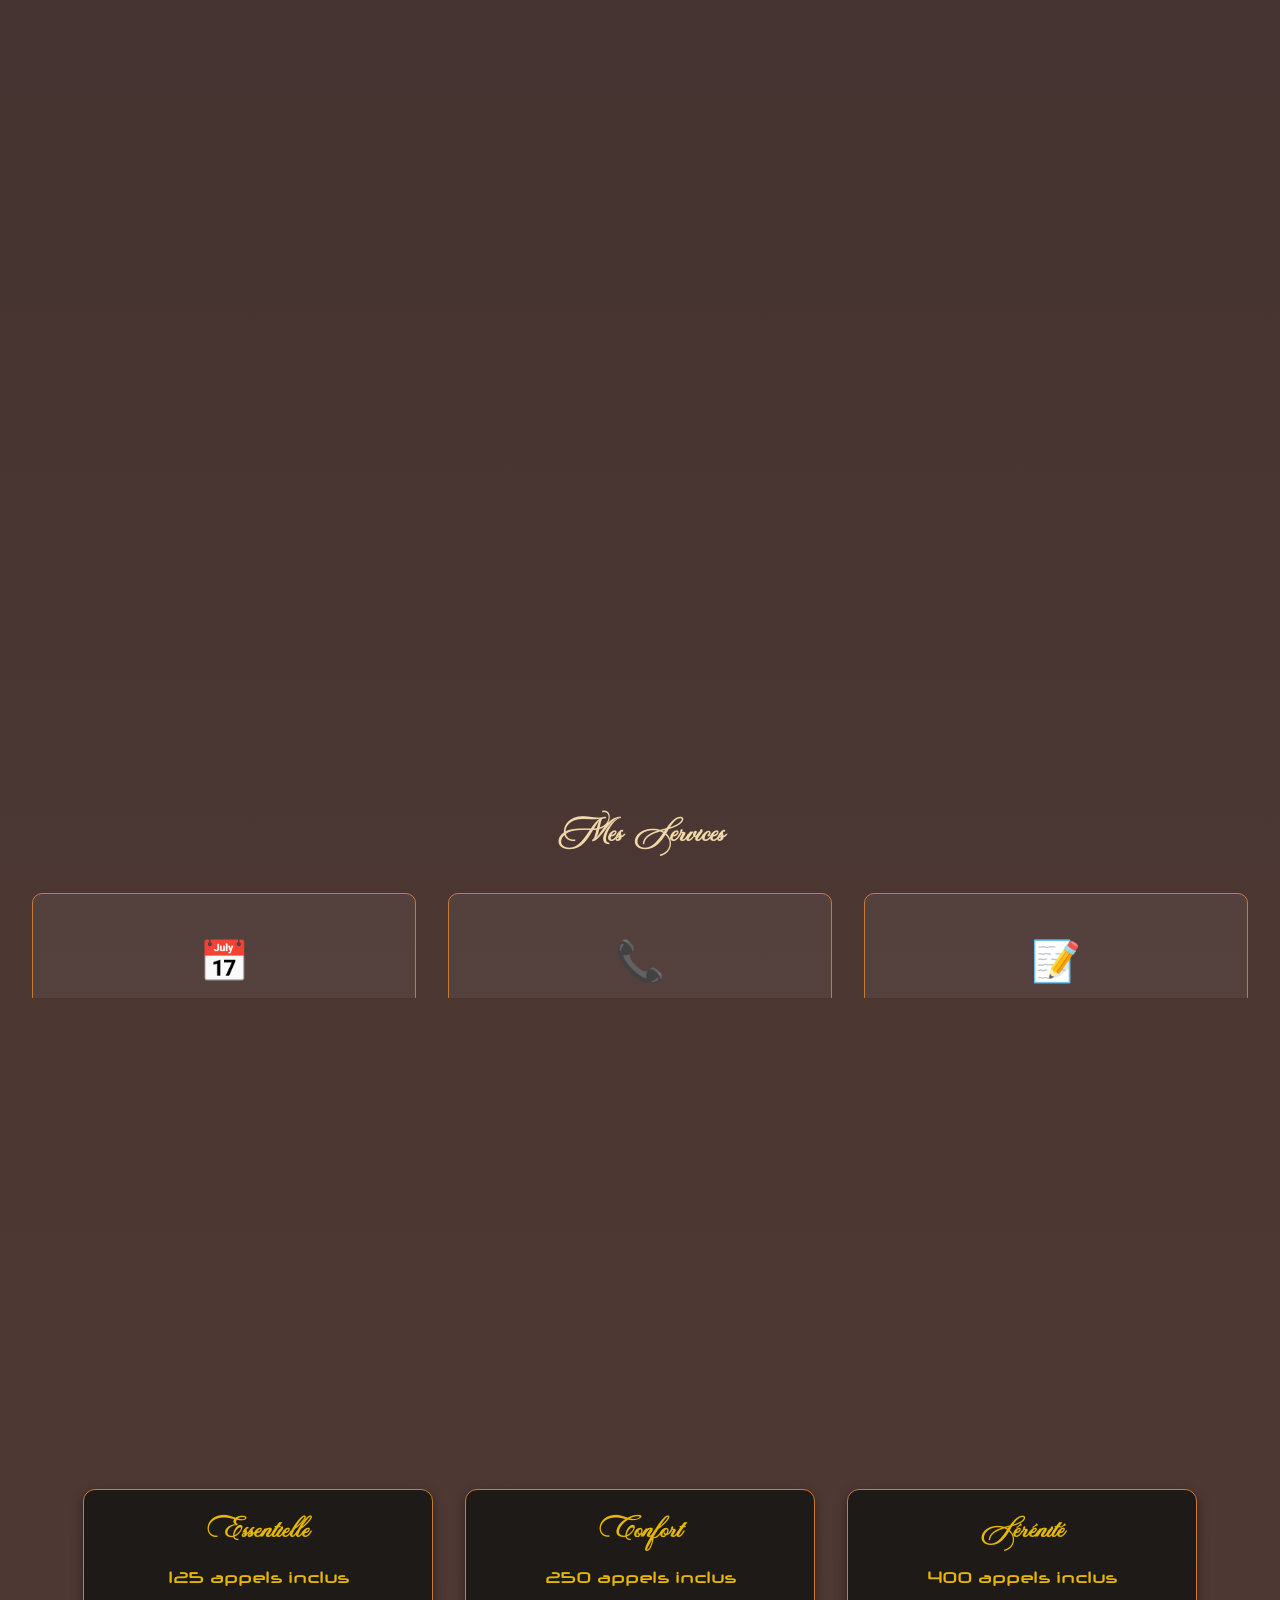
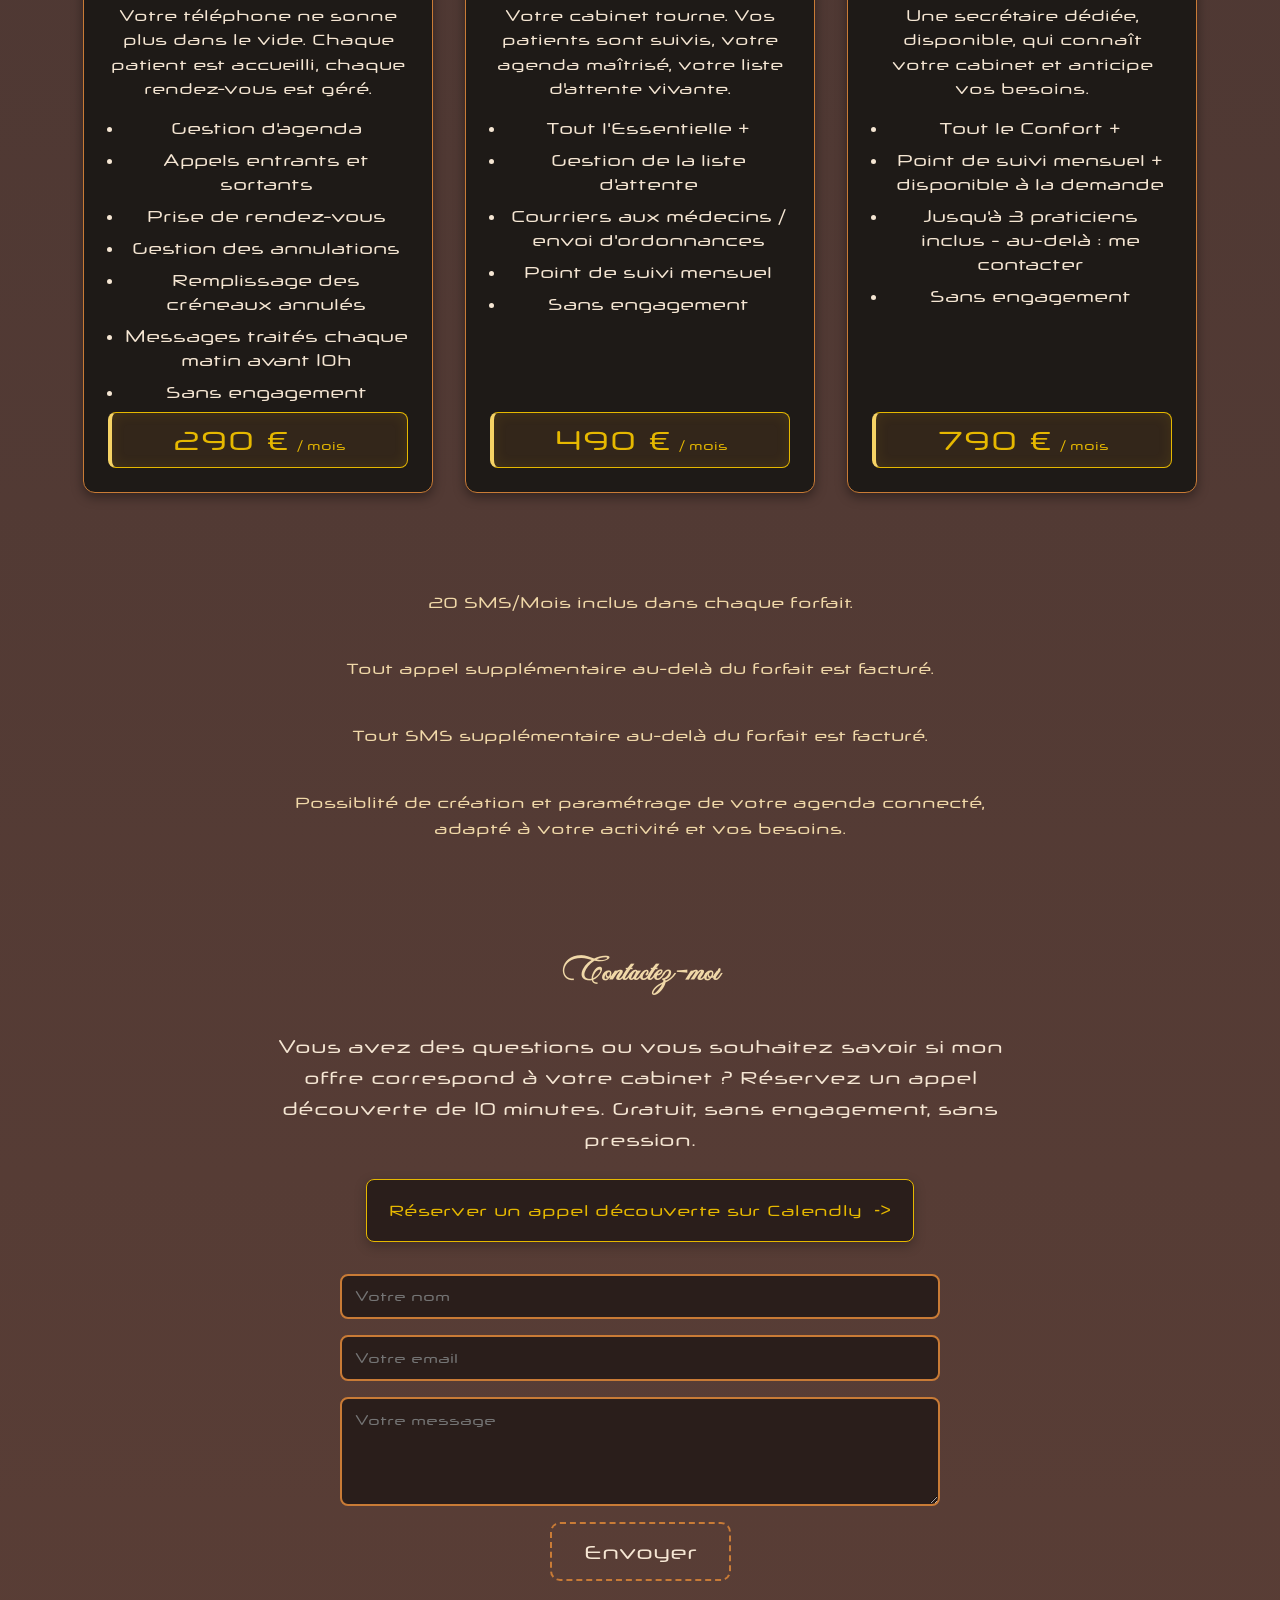
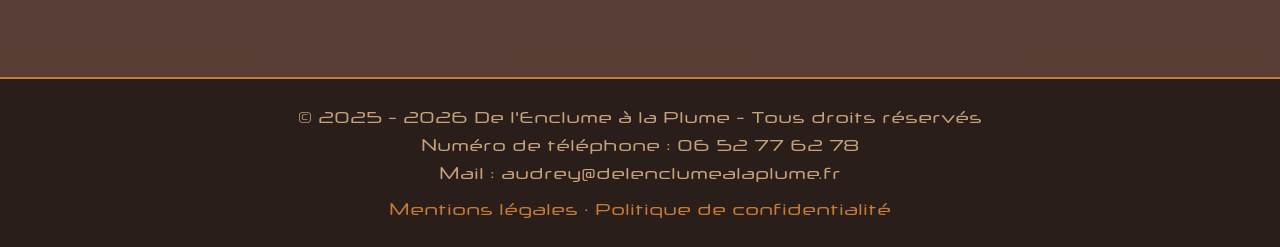
==== commit 338721f9: "style: update service details and contact email for clarity and accuracy" ====
--- a/index.html
+++ b/index.html
@@ -145,7 +145,10 @@
   </div>
 </section>
 
+<p class="extra-call-note">20 SMS/Mois inclus dans chaque forfait.</p>
 <p class="extra-call-note">Tout appel supplémentaire au-delà du forfait est facturé.</p>
+<p class="extra-call-note">Tout SMS supplémentaire au-delà du forfait est facturé.</p>
+<p class="extra-call-note">Possiblité de création et paramétrage de votre agenda connecté, adapté à votre activité et vos besoins.</p>
 
 <!-- SECTION CONTACT -->
 <section id="contact">
@@ -167,7 +170,7 @@
     <p>&copy; 2025 - 2026 De l'Enclume à la Plume - Tous droits réservés</p>
     <div class="contact-info">
     <p>Numéro de téléphone : 06 52 77 62 78</p>
-    <p>Mail : delenclumealaplume@gmail.com</p>
+    <p>Mail : audrey@delenclumealaplume.fr</p>
     </div>
     <p class="footer-link">
       <a href="mentions-legales-rgpd-delenclumealaplume.html">Mentions légales</a>
